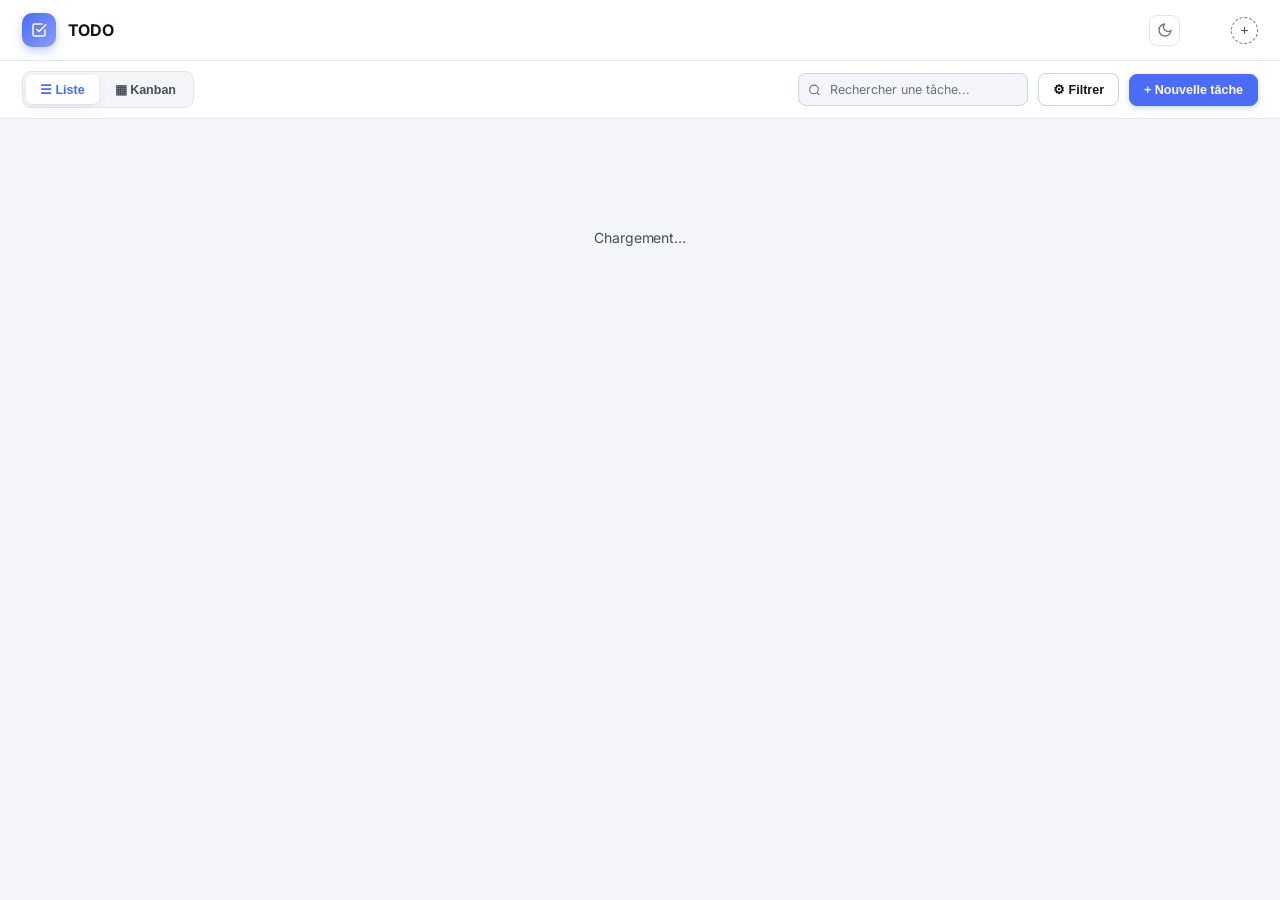
==== dashboard/index.html @ 0cc93ff3 "fix: Done shows checked checkbox, Blocked shows stop icon in list + kanban" ====
<!doctype html>
<html lang="fr">
    <head>
        <meta charset="UTF-8" />
        <meta name="viewport" content="width=device-width,initial-scale=1.0" />
        <title>TODO</title>
        <link rel="icon" type="image/svg+xml" href="favicon.svg" />
        <style>
            @import url('https://fonts.googleapis.com/css2?family=Inter:wght@400;500;600;700;800&family=JetBrains+Mono:wght@500;600&display=swap');

            *,
            *::before,
            *::after {
                box-sizing: border-box;
                margin: 0;
                padding: 0;
            }
            :root {
                --radius: 12px;
                --radius-sm: 8px;
                --todo: #6C63E0;
                --inprogress: #0072B2;
                --done: #00997A;
                --blocked: #D9480F;
                --prio-h-bg: #fbe2da;
                --prio-h-t: #b23405;
                --prio-m-bg: #fdecc8;
                --prio-m-t: #925c00;
                --prio-l-bg: #e6e9f2;
                --prio-l-t: #444a5e;
                --font-sans: "Inter", -apple-system, BlinkMacSystemFont, "Segoe UI", Roboto, Oxygen, sans-serif;
                --font-mono: "JetBrains Mono", "SF Mono", ui-monospace, monospace;
            }
            [data-theme="light"],
            :root {
                --bg: #f4f5f9;
                --surface: #ffffff;
                --border: #e3e5ee;
                --border2: #cfd2e0;
                --text: #12131b;
                --text2: #474b5c;
                --text3: #6d7086;
                --primary: #4A6CF7;
                --primary-h: #3b5de7;
                --primary-tint: #eef0fd;
                --shadow: 0 1px 2px rgba(16, 24, 40, 0.05), 0 4px 12px rgba(16, 24, 40, 0.06);
                --shadow-lg: 0 12px 32px rgba(20, 24, 43, 0.12), 0 2px 8px rgba(20, 24, 43, 0.06);
                --modal-scrim: rgba(15, 17, 30, 0.4);
                --card-hover: #fafbfe;
                --btn-danger-border: #fbd2d8;
                --btn-danger-hover: #fef1f3;
                --blocked-bg: #fdedf0;
                --section-h-bg: #fafbfd;
            }
            [data-theme="dark"] {
                --bg: #17181c;
                --surface: #202126;
                --border: #313339;
                --border2: #3d3f47;
                --text: #f1f2f5;
                --text2: #b3b6c4;
                --text3: #888ba0;
                --primary: #4A6CF7;
                --primary-h: #3b5de7;
                --primary-tint: rgba(74, 108, 247, 0.12);
                --shadow: 0 1px 2px rgba(0, 0, 0, 0.3), 0 4px 14px rgba(0, 0, 0, 0.3);
                --shadow-lg: 0 16px 40px rgba(0, 0, 0, 0.45), 0 2px 10px rgba(0, 0, 0, 0.35);
                --modal-scrim: rgba(0, 0, 0, 0.6);
                --card-hover: #26272d;
                --btn-danger-border: rgba(217, 72, 15, 0.4);
                --btn-danger-hover: rgba(217, 72, 15, 0.14);
                --blocked-bg: rgba(217, 72, 15, 0.14);
                --section-h-bg: #1c1d22;
            }
            html {
                scrollbar-width: thin;
                scrollbar-color: var(--border2) transparent;
            }
            ::-webkit-scrollbar {
                width: 7px;
                height: 7px;
            }
            ::-webkit-scrollbar-track {
                background: transparent;
            }
            ::-webkit-scrollbar-thumb {
                background: var(--border2);
                border-radius: 4px;
            }
            ::-webkit-scrollbar-thumb:hover {
                background: var(--text3);
            }
            body {
                font-family: var(--font-sans);
                background: var(--bg);
                color: var(--text);
                height: 100vh;
                display: flex;
                flex-direction: column;
                font-size: 14px;
                -webkit-font-smoothing: antialiased;
                letter-spacing: -0.005em;
            }

            :focus-visible {
                outline: 2px solid var(--primary);
                outline-offset: 2px;
                border-radius: 4px;
            }

            /* ── Header ── */
            header {
                background: var(--surface);
                border-bottom: 1px solid var(--border);
                flex-shrink: 0;
            }
            .h-row1 {
                display: flex;
                align-items: center;
                gap: 12px;
                padding: 13px 22px;
                border-bottom: 1px solid var(--border);
            }
            .logo {
                width: 34px;
                height: 34px;
                border-radius: 10px;
                background: linear-gradient(135deg, var(--primary) 0%, #8b9cfb 100%);
                display: flex;
                align-items: center;
                justify-content: center;
                color: #fff;
                flex-shrink: 0;
                box-shadow: 0 4px 10px rgba(74, 108, 247, 0.32);
            }
            .logo svg {
                width: 18px;
                height: 18px;
                stroke: #fff;
            }
            .h-row1 h1 {
                font-size: 16px;
                font-weight: 700;
                margin-right: auto;
                letter-spacing: -0.01em;
            }
            .format-switch {
                display: flex;
                align-items: center;
                gap: 4px;
                margin-right: 8px;
            }
            .format-switch button {
                background: var(--bg);
                border: 1px solid var(--border);
                color: var(--text2);
                padding: 4px 10px;
                border-radius: 6px;
                font-size: 11px;
                font-weight: 600;
                cursor: pointer;
                transition: all 0.15s;
                letter-spacing: 0.02em;
                text-transform: uppercase;
            }
            .format-switch button:hover {
                border-color: var(--primary);
                color: var(--primary);
            }
            .format-switch button.act {
                background: var(--primary);
                border-color: var(--primary);
                color: #fff;
            }
            .avatars {
                display: flex;
                align-items: center;
                cursor: pointer;
            }
            .av {
                width: 26px;
                height: 26px;
                border-radius: 50%;
                border: 2px solid var(--surface);
                display: flex;
                align-items: center;
                justify-content: center;
                font-size: 10px;
                font-weight: 700;
                color: #fff;
                margin-left: -8px;
                object-fit: cover;
                flex-shrink: 0;
            }
            .av:first-child {
                margin-left: 0;
            }
            .av-more {
                width: 26px;
                height: 26px;
                border-radius: 50%;
                border: 2px solid var(--surface);
                background: var(--bg);
                color: var(--text2);
                display: flex;
                align-items: center;
                justify-content: center;
                font-size: 10px;
                font-weight: 700;
                margin-left: -8px;
            }
            .av-add {
                width: 27px;
                height: 27px;
                border-radius: 50%;
                border: 1.5px dashed var(--text3);
                background: var(--surface);
                color: var(--text2);
                display: flex;
                align-items: center;
                justify-content: center;
                font-size: 14px;
                cursor: pointer;
                margin-left: 7px;
                transition: 0.15s;
            }
            .av-add:hover {
                border-color: var(--primary);
                color: var(--primary);
                border-style: solid;
            }

            .h-row2 {
                display: flex;
                align-items: center;
                gap: 10px;
                padding: 10px 22px;
                flex-wrap: wrap;
            }
            .tabs {
                display: flex;
                gap: 2px;
                background: var(--bg);
                padding: 3px;
                border-radius: 9px;
                border: 1px solid var(--border);
            }
            .tabs button {
                display: flex;
                align-items: center;
                gap: 6px;
                padding: 7px 14px;
                border: none;
                background: none;
                cursor: pointer;
                font-size: 12.5px;
                font-weight: 600;
                color: var(--text2);
                border-radius: 6px;
                border-bottom: none;
                transition: 0.15s;
            }
            .tabs button:hover {
                color: var(--text);
            }
            .tabs button.act {
                color: var(--primary);
                background: var(--surface);
                box-shadow: var(--shadow);
            }
            .h-row2 .spacer {
                flex: 1;
            }
            .search {
                position: relative;
            }
            .search input {
                width: 230px;
                padding: 8px 10px 8px 31px;
                border: 1px solid var(--border2);
                border-radius: var(--radius-sm);
                font-size: 12.5px;
                font-family: inherit;
                background: var(--bg);
                color: var(--text);
                transition: 0.15s;
            }
            .search input::placeholder {
                color: var(--text3);
            }
            .search input:focus {
                outline: none;
                border-color: var(--primary);
                background: var(--surface);
                box-shadow: 0 0 0 3px var(--primary-tint);
            }
            .search svg {
                position: absolute;
                left: 10px;
                top: 50%;
                transform: translateY(-50%);
                color: var(--text3);
                pointer-events: none;
            }

            .btn {
                padding: 8px 14px;
                border-radius: var(--radius-sm);
                border: 1px solid var(--border2);
                background: var(--surface);
                cursor: pointer;
                font-size: 12.5px;
                font-weight: 600;
                color: var(--text);
                transition: 0.15s;
                display: inline-flex;
                align-items: center;
                gap: 6px;
            }
            .btn:hover {
                border-color: var(--text3);
                background: var(--card-hover);
            }
            .btn-pri {
                background: var(--primary);
                color: #fff;
                border-color: var(--primary);
                box-shadow: 0 2px 6px rgba(74, 108, 247, 0.28);
            }
            .btn-pri:hover {
                background: var(--primary-h);
                border-color: var(--primary-h);
            }
            .btn-sm {
                padding: 5px 10px;
                font-size: 11.5px;
            }
            .btn-danger {
                color: var(--blocked);
                border-color: var(--btn-danger-border);
            }
            .btn-danger:hover {
                background: var(--btn-danger-hover);
            }

            .filter-wrap {
                position: relative;
            }
            .filter-pop {
                display: none;
                position: absolute;
                top: calc(100% + 8px);
                right: 0;
                background: var(--surface);
                border: 1px solid var(--border);
                border-radius: var(--radius);
                box-shadow: var(--shadow-lg);
                padding: 12px;
                width: 175px;
                z-index: 100;
            }
            .filter-pop.open {
                display: block;
            }
            .filter-pop .fp-title {
                font-size: 10.5px;
                font-weight: 700;
                color: var(--text2);
                text-transform: uppercase;
                letter-spacing: 0.5px;
                margin-bottom: 8px;
            }
            .filter-pop label {
                display: flex;
                align-items: center;
                gap: 7px;
                font-size: 12.5px;
                padding: 6px 4px;
                cursor: pointer;
                color: var(--text);
                border-radius: 6px;
            }
            .filter-pop label:hover {
                background: var(--bg);
            }

            /* ── List view ── */
            #lv {
                flex: 1;
                overflow-y: auto;
                padding: 18px 22px;
            }
            #lv .empty {
                display: flex;
                flex-direction: column;
                align-items: center;
                justify-content: center;
                height: 200px;
                color: var(--text2);
                gap: 6px;
                font-size: 14px;
            }
            .sg {
                margin-bottom: 18px;
                background: var(--surface);
                border: 1px solid var(--border);
                border-radius: var(--radius);
                overflow: hidden;
                box-shadow: var(--shadow);
            }
            .sh {
                display: flex;
                align-items: center;
                gap: 9px;
                padding: 11px 15px;
                font-size: 12.5px;
                font-weight: 700;
                background: var(--section-h-bg);
                border-bottom: 1px solid var(--border);
                user-select: none;
                letter-spacing: -0.005em;
            }
            .sh .chev {
                cursor: pointer;
                color: var(--text3);
                transition: transform 0.15s;
                display: flex;
            }
            .sh.collapsed .chev {
                transform: rotate(-90deg);
            }
            .sh .cnt {
                font-size: 11px;
                font-weight: 700;
                color: var(--text2);
                background: var(--bg);
                border-radius: 20px;
                padding: 1.5px 8px;
            }
            .sh .add-in {
                margin-left: auto;
                background: none;
                border: none;
                color: var(--text2);
                cursor: pointer;
                font-size: 16px;
                width: 23px;
                height: 23px;
                border-radius: 6px;
                display: flex;
                align-items: center;
                justify-content: center;
            }
            .sh .add-in:hover {
                background: var(--bg);
                color: var(--primary);
            }
            .sd {
                width: 8px;
                height: 8px;
                border-radius: 50%;
                flex-shrink: 0;
            }
            .sd.t {
                background: var(--todo);
            }
            .sd.e {
                background: var(--inprogress);
                animation: spin 1.2s linear infinite;
            }
            .sd.d {
                background: var(--done);
            }
            .sd.b {
                background: var(--blocked);
            }

            @keyframes spin {
                to { transform: rotate(360deg); }
            }
            .spin-ring {
                width: 18px;
                height: 18px;
                border-radius: 50%;
                border: 2.5px solid var(--border2);
                border-top-color: var(--inprogress);
                animation: spin 0.7s linear infinite;
                flex-shrink: 0;
                display: inline-block;
            }

            .col-head {
                display: grid;
                grid-template-columns: 26px 1fr 130px 150px 130px 100px 96px 24px;
                gap: 10px;
                padding: 9px 15px;
                font-size: 10.5px;
                font-weight: 700;
                color: var(--text3);
                text-transform: uppercase;
                letter-spacing: 0.4px;
                border-bottom: 1px solid var(--border);
            }
            .col-head span {
                display: flex;
                align-items: center;
                gap: 4px;
            }
            .t-pos {
                font-size: 10px;
                color: var(--text3);
                white-space: nowrap;
                overflow: hidden;
                text-overflow: ellipsis;
                font-family: var(--font-mono);
            }
            .t-pos a {
                color: var(--text3);
                text-decoration: none;
            }
            .t-pos a:hover {
                color: var(--primary);
            }

            .task-item {
                border-bottom: 1px solid var(--border);
            }
            .task-item:last-child {
                border-bottom: none;
            }
            .task-row {
                display: grid;
                grid-template-columns: 26px 1fr 130px 150px 130px 100px 96px 24px;
                gap: 10px;
                padding: 13px 15px 12px;
                align-items: flex-start;
                cursor: pointer;
                transition: 0.12s;
            }
            .task-row:hover {
                background: var(--card-hover);
            }
            .task-row input[type="checkbox"] {
                width: 16px;
                height: 16px;
                accent-color: var(--primary);
                cursor: pointer;
                margin-top: 1px;
            }

            .spin-ring {
                cursor: pointer;
            }
            .blocked-ring {
                width: 18px;
                height: 18px;
                border-radius: 50%;
                border: 2.5px solid var(--blocked);
                flex-shrink: 0;
                display: inline-flex;
                align-items: center;
                justify-content: center;
                cursor: pointer;
                box-sizing: border-box;
            }
            .blocked-ring::after {
                content: "";
                width: 7px;
                height: 2px;
                background: var(--blocked);
                border-radius: 1px;
            }

            .stpick {
                position: fixed;
                z-index: 2000;
                background: var(--surface);
                border: 1px solid var(--border);
                border-radius: var(--radius-sm);
                box-shadow: var(--shadow-lg);
                padding: 4px;
                min-width: 130px;
            }
            .stpick-item {
                display: flex;
                align-items: center;
                gap: 8px;
                padding: 6px 10px;
                border-radius: 6px;
                cursor: pointer;
                font-size: 12px;
                font-weight: 500;
                color: var(--text2);
                transition: 0.1s;
            }
            .stpick-item:hover {
                background: var(--primary-tint);
                color: var(--text);
            }
            .stpick-item.active {
                color: var(--text);
                font-weight: 600;
            }
            .stpick-dot {
                width: 10px;
                height: 10px;
                border-radius: 50%;
                flex-shrink: 0;
            }
            .t-name {
                font-size: 13px;
                font-weight: 600;
                white-space: pre-wrap;
                display: flex;
                align-items: center;
                gap: 7px;
                letter-spacing: -0.005em;
            }
            .t-name.t-name-multi {
                align-items: flex-start;
            }
            .t-name .idtag {
                font-size: 10px;
                font-weight: 700;
                color: var(--text3);
                font-family: var(--font-mono);
                flex-shrink: 0;
            }
            .t-est {
                font-size: 11.5px;
                color: var(--text2);
                white-space: nowrap;
                overflow: hidden;
                text-overflow: ellipsis;
                font-weight: 500;
            }
            .chip {
                display: inline-flex;
                align-items: center;
                gap: 4px;
                font-size: 10.5px;
                font-weight: 600;
                padding: 3px 8px;
                border-radius: 6px;
                white-space: nowrap;
            }
            .chip .dot {
                width: 5px;
                height: 5px;
                border-radius: 50%;
                flex-shrink: 0;
            }
            .type-wrap {
                display: flex;
                gap: 4px;
                flex-wrap: nowrap;
                overflow: hidden;
            }
            .people {
                display: flex;
                align-items: center;
            }
            .people .av {
                width: 22px;
                height: 22px;
                font-size: 9px;
            }
            .people .av-more {
                width: 22px;
                height: 22px;
                font-size: 9px;
            }
            .prio-pill {
                font-size: 10.5px;
                font-weight: 700;
                padding: 3.5px 10px;
                border-radius: 20px;
                text-transform: none;
                white-space: nowrap;
            }
            .prio-none {
                color: var(--text3);
                font-size: 12px;
            }
            .expander {
                width: 24px;
                height: 24px;
                border: none;
                background: none;
                color: var(--text3);
                cursor: pointer;
                display: flex;
                align-items: center;
                justify-content: center;
                transition: transform 0.15s, color 0.15s;
                border-radius: 6px;
            }
            .expander:hover {
                background: var(--bg);
                color: var(--primary);
            }
            .task-item.open .expander {
                transform: rotate(90deg);
            }

            .task-detail {
                display: none;
                padding: 0 15px 16px 51px;
                border-top: 1px dashed var(--border);
            }
            .task-item.open .task-detail {
                display: block;
                padding-top: 12px;
            }
            .td-desc {
                font-size: 13px;
                line-height: 1.6;
                color: var(--text);
                white-space: pre-wrap;
                margin-bottom: 10px;
            }
            .td-meta {
                display: flex;
                gap: 16px;
                flex-wrap: wrap;
                font-size: 11.5px;
                color: var(--text2);
                margin-bottom: 10px;
            }
            .td-meta strong {
                color: var(--text);
            }
            .td-row {
                display: flex;
                align-items: center;
                gap: 8px;
                flex-wrap: wrap;
                margin-bottom: 10px;
            }
            .td-label {
                font-size: 10.5px;
                font-weight: 700;
                color: var(--text2);
                text-transform: uppercase;
                letter-spacing: 0.4px;
                margin-right: 2px;
            }
            .td-status select {
                font-size: 11.5px;
                padding: 5px 9px;
                border-radius: var(--radius-sm);
                border: 1px solid var(--border2);
                background: var(--surface);
                color: var(--text);
                font-family: inherit;
                font-weight: 600;
            }
            .td-br {
                font-size: 12px;
                color: var(--blocked);
                padding: 7px 11px;
                background: var(--blocked-bg);
                border-radius: var(--radius-sm);
                margin-bottom: 10px;
                font-weight: 500;
            }
            .td-actor-chip {
                display: inline-flex;
                align-items: center;
                gap: 5px;
                padding: 3px 10px 3px 3px;
                background: var(--bg);
                border: 1px solid var(--border);
                border-radius: 14px;
                font-size: 11.5px;
                font-weight: 500;
            }
            .td-actor-chip img,
            .td-actor-chip .initial {
                width: 18px;
                height: 18px;
                border-radius: 50%;
                object-fit: cover;
                color: #fff;
                font-size: 9px;
                font-weight: 700;
                display: flex;
                align-items: center;
                justify-content: center;
            }
            .td-cmts {
                margin-bottom: 10px;
            }
            .td-cmts .cmt-l {
                font-size: 10.5px;
                font-weight: 700;
                color: var(--text2);
                text-transform: uppercase;
                letter-spacing: 0.4px;
                margin-bottom: 6px;
            }
            .td-cmt {
                padding: 7px 10px;
                background: var(--bg);
                border-radius: var(--radius-sm);
                margin-bottom: 5px;
                font-size: 12.5px;
                position: relative;
            }
            .td-cmt .cmt-m {
                font-size: 10.5px;
                color: var(--primary);
                font-weight: 700;
                display: block;
                margin-bottom: 1px;
            }
            .ac-btn {
                font-size: 10px;
                border: none;
                background: none;
                cursor: pointer;
                color: var(--primary);
                padding: 1px 3px;
            }
            .ac-del {
                color: var(--blocked);
                opacity: 0.55;
                float: right;
            }
            .ac-del:hover {
                opacity: 1;
            }
            .cmt-sel {
                font-size: 10.5px;
                padding: 4px 7px;
                border: 1px solid var(--border2);
                border-radius: var(--radius-sm);
                background: var(--surface);
                color: var(--text);
                font-family: inherit;
                margin-right: 4px;
            }
            .cmta {
                display: flex;
                gap: 6px;
                margin-top: 4px;
            }
            .cmta textarea {
                flex: 1;
                font-size: 12px;
                padding: 7px 9px;
                border: 1px solid var(--border2);
                border-radius: var(--radius-sm);
                resize: none;
                min-height: 32px;
                font-family: inherit;
                background: var(--surface);
                color: var(--text);
            }
            .cmta textarea:focus {
                outline: none;
                border-color: var(--primary);
                box-shadow: 0 0 0 3px var(--primary-tint);
            }
            .td-acts {
                display: flex;
                gap: 6px;
                margin-top: 6px;
            }

            /* ── Kanban ── */
            #kv {
                display: none;
                flex: 1;
                overflow-x: auto;
                padding: 18px 22px;
                gap: 16px;
            }
            #kv.op {
                display: flex;
            }
            .kc {
                background: var(--surface);
                border: 1px solid var(--border);
                border-radius: var(--radius);
                flex: 1;
                min-width: 260px;
                display: flex;
                flex-direction: column;
                max-height: calc(100vh - 130px);
                box-shadow: var(--shadow);
            }
            .kch {
                display: flex;
                align-items: center;
                gap: 8px;
                padding: 13px 15px;
                border-bottom: 1px solid var(--border);
                font-size: 12.5px;
                font-weight: 700;
                flex-shrink: 0;
                letter-spacing: -0.005em;
            }
            .kch .cnt {
                font-size: 11px;
                color: var(--text2);
                font-weight: 700;
                background: var(--bg);
                border-radius: 20px;
                padding: 1.5px 8px;
                margin-left: auto;
            }
            .kcl {
                flex: 1;
                overflow-y: auto;
                padding: 9px;
                min-height: 80px;
            }
            .kcl.d-over {
                background: var(--primary-tint);
                border-radius: 8px;
            }
            .kb {
                border: 1px solid var(--border);
                border-radius: var(--radius-sm);
                padding: 11px 12px;
                margin-bottom: 8px;
                background: var(--surface);
                cursor: grab;
                transition: 0.15s;
                user-select: none;
                box-shadow: var(--shadow);
            }
            .kb:hover {
                border-color: var(--primary);
                box-shadow: var(--shadow-lg);
                transform: translateY(-1px);
            }
            .kb.drag {
                opacity: 0.4;
            }
            .kb .kbid {
                font-size: 10px;
                font-weight: 700;
                color: var(--text3);
                font-family: var(--font-mono);
            }
            .kb .kbdesc {
                display: block;
                font-size: 12.5px;
                font-weight: 600;
                margin-top: 4px;
                line-height: 1.4;
                white-space: pre-wrap;
                letter-spacing: -0.005em;
            }
            .kb .kbm {
                display: flex;
                gap: 4px;
                margin-top: 8px;
                flex-wrap: wrap;
            }
            .kb .kbdue {
                font-size: 10.5px;
                color: var(--text2);
                margin-top: 6px;
                display: flex;
                align-items: center;
                gap: 4px;
                font-weight: 500;
            }
            .kadd {
                margin: 9px;
                align-self: flex-start;
            }

            /* ── Modals ── */
            .mo {
                display: none;
                position: fixed;
                inset: 0;
                background: var(--modal-scrim);
                z-index: 1000;
                align-items: center;
                justify-content: center;
                backdrop-filter: blur(2px);
            }
            .mo.op {
                display: flex;
            }
            .m {
                background: var(--surface);
                border-radius: 16px;
                padding: 24px;
                width: 520px;
                max-width: 90vw;
                max-height: 85vh;
                overflow-y: auto;
                box-shadow: var(--shadow-lg);
                border: 1px solid var(--border);
            }
            .m h2 {
                font-size: 17px;
                margin-bottom: 18px;
                font-weight: 700;
                letter-spacing: -0.01em;
            }
            .fg {
                margin-bottom: 14px;
            }
            .fg label {
                display: block;
                font-size: 10.5px;
                font-weight: 700;
                color: var(--text2);
                margin-bottom: 5px;
                text-transform: uppercase;
                letter-spacing: 0.4px;
            }
            .fg input,
            .fg textarea,
            .fg select {
                width: 100%;
                padding: 9px 11px;
                border: 1px solid var(--border2);
                border-radius: var(--radius-sm);
                font-size: 12.5px;
                font-family: inherit;
                background: var(--surface);
                color: var(--text);
                transition: 0.15s;
            }
            .fg input:focus,
            .fg textarea:focus,
            .fg select:focus {
                outline: none;
                border-color: var(--primary);
                box-shadow: 0 0 0 3px var(--primary-tint);
            }
            .fg textarea {
                resize: vertical;
                min-height: 46px;
            }
            .ma {
                display: flex;
                gap: 8px;
                justify-content: flex-end;
                margin-top: 18px;
            }
            .ck-g {
                display: flex;
                flex-wrap: wrap;
                gap: 6px;
                margin-bottom: 5px;
                max-height: 110px;
                overflow-y: auto;
                padding: 9px;
                border: 1px solid var(--border2);
                border-radius: var(--radius-sm);
                min-height: 36px;
            }
            .ck-g label {
                display: flex;
                align-items: center;
                gap: 4px;
                font-size: 11.5px;
                font-weight: 500;
                cursor: pointer;
                padding: 5px 10px;
                background: var(--bg);
                border: 1px solid var(--border2);
                border-radius: 14px;
                white-space: nowrap;
                transition: 0.15s;
                user-select: none;
            }
            .ck-g label.ckd {
                background: var(--primary);
                color: #fff;
                border-color: var(--primary);
            }
            .ck-g label input {
                display: none;
            }
            .il-add {
                display: flex;
                gap: 6px;
                margin-top: 6px;
                align-items: center;
            }
            .il-add input {
                font-size: 11.5px;
                padding: 6px 8px;
                border: 1px solid var(--border2);
                border-radius: var(--radius-sm);
                flex: 1;
                background: var(--surface);
                color: var(--text);
            }
            .il-add input[type="url"] {
                flex: 2;
            }
            .at {
                width: 100%;
                border-collapse: collapse;
                font-size: 12.5px;
            }
            .at th {
                text-align: left;
                font-weight: 700;
                color: var(--text2);
                padding: 8px 10px;
                border-bottom: 2px solid var(--border);
                font-size: 10.5px;
                text-transform: uppercase;
                letter-spacing: 0.4px;
            }
            .at td {
                padding: 8px 10px;
                border-bottom: 1px solid var(--border);
                vertical-align: middle;
            }
            .at td .btn-sm {
                font-size: 10.5px;
                padding: 4px 8px;
            }
            .at img {
                width: 22px;
                height: 22px;
                border-radius: 50%;
                object-fit: cover;
                vertical-align: middle;
            }

            .theme-toggle {
                display: flex;
                align-items: center;
                justify-content: center;
                width: 31px;
                height: 31px;
                background: none;
                border: 1px solid var(--border);
                border-radius: var(--radius-sm);
                cursor: pointer;
                color: var(--text3);
                transition: color 0.15s, border-color 0.15s, background 0.15s;
                flex-shrink: 0;
            }
            .theme-toggle:hover {
                color: var(--text);
                border-color: var(--border2);
                background: var(--bg);
            }
            [data-theme="dark"] .theme-icon-sun { display: block; }
            [data-theme="dark"] .theme-icon-moon { display: none; }
            [data-theme="light"] .theme-icon-sun { display: none; }
            [data-theme="light"] .theme-icon-moon { display: block; }

            .toast {
                position: fixed;
                bottom: 22px;
                right: 22px;
                padding: 10px 20px;
                border-radius: var(--radius-sm);
                color: #fff;
                font-size: 12.5px;
                font-weight: 600;
                z-index: 2000;
                opacity: 0;
                transform: translateY(8px);
                transition: 0.3s;
                box-shadow: var(--shadow-lg);
            }
            .toast.sh {
                opacity: 1;
                transform: translateY(0);
            }
            .toast.s {
                background: var(--done);
            }
            .toast.e {
                background: var(--blocked);
            }

            @media (max-width: 900px) {
                .col-head,
                .task-row {
                    grid-template-columns: 22px 1fr 90px 30px;
                }
                .t-est,
                .type-wrap,
                .t-pos {
                    display: none;
                }
            }
            @media (max-width: 768px) {
                .h-row1 {
                    padding: 10px 14px;
                }
                .h-row2 {
                    padding: 8px 14px;
                }
                #lv {
                    padding: 10px 12px;
                }
                .search input {
                    width: 140px;
                }
                #kv {
                    padding: 8px;
                    gap: 8px;
                    flex-direction: column;
                }
                .kc {
                    max-height: none;
                    min-height: 200px;
                }
                .m {
                    width: auto;
                    max-width: 95vw;
                }
            }
        </style>
        <script>
            (function() {
                var t = localStorage.getItem("todo-theme");
                if (!t) { t = window.matchMedia("(prefers-color-scheme:dark)").matches ? "dark" : "light"; }
                document.documentElement.setAttribute("data-theme", t);
            })();
        </script>
    </head>
    <body>
        <header>
            <div class="h-row1">
                <div class="logo">
                    <svg viewBox="0 0 24 24" fill="none" xmlns="http://www.w3.org/2000/svg">
                        <path d="M21 5L12 14L9 11M16 4H6C4.89543 4 4 4.89543 4 6V18C4 19.1046 4.89543 20 6 20H18C19.1046 20 20 19.1046 20 18V12" stroke="currentColor" stroke-width="2" stroke-linecap="round" stroke-linejoin="round"/>
                    </svg>
                </div>
                <h1>TODO</h1>
                <button class="theme-toggle" id="themeToggle" aria-label="Toggle theme">
                    <svg class="theme-icon-sun" width="16" height="16" viewBox="0 0 24 24" fill="none" stroke="currentColor" stroke-width="2" stroke-linecap="round" stroke-linejoin="round"><circle cx="12" cy="12" r="5"/><line x1="12" y1="1" x2="12" y2="3"/><line x1="12" y1="21" x2="12" y2="23"/><line x1="4.22" y1="4.22" x2="5.64" y2="5.64"/><line x1="18.36" y1="18.36" x2="19.78" y2="19.78"/><line x1="1" y1="12" x2="3" y2="12"/><line x1="21" y1="12" x2="23" y2="12"/><line x1="4.22" y1="19.78" x2="5.64" y2="18.36"/><line x1="18.36" y1="5.64" x2="19.78" y2="4.22"/></svg>
                    <svg class="theme-icon-moon" width="16" height="16" viewBox="0 0 24 24" fill="none" stroke="currentColor" stroke-width="2" stroke-linecap="round" stroke-linejoin="round"><path d="M21 12.79A9 9 0 1 1 11.21 3 7 7 0 0 0 21 12.79z"/></svg>
                </button>
                <div class="format-switch" id="formatSwitch"></div>
                <div class="avatars" id="hdr-avatars"></div>
                <button
                    class="av-add"
                    title="Ajouter un membre"
                    onclick="om('add-actor')"
                >
                    +
                </button>
            </div>
            <div class="h-row2">
                <div class="tabs" id="vt">
                    <button class="act" data-v="list">☰ Liste</button>
                    <button data-v="kanban">▦ Kanban</button>
                </div>
                <div class="spacer"></div>
                <div class="search">
                    <svg
                        width="13"
                        height="13"
                        viewBox="0 0 24 24"
                        fill="none"
                        stroke="currentColor"
                        stroke-width="2"
                    >
                        <circle cx="11" cy="11" r="8" />
                        <path d="M21 21l-4.3-4.3" />
                    </svg>
                    <input
                        id="search"
                        placeholder="Rechercher une tâche..."
                        oninput="onSearch()"
                    />
                </div>
                <div class="filter-wrap">
                    <button class="btn" onclick="toggleFilterPop(event)">
                        ⚙ Filtrer
                    </button>
                    <div class="filter-pop" id="filter-pop">
                        <div class="fp-title">Priorité</div>
                        <label
                            ><input
                                type="checkbox"
                                value="high"
                                onchange="onFilterChange()"
                            />
                            Haute</label
                        >
                        <label
                            ><input
                                type="checkbox"
                                value="medium"
                                onchange="onFilterChange()"
                            />
                            Moyenne</label
                        >
                        <label
                            ><input
                                type="checkbox"
                                value="low"
                                onchange="onFilterChange()"
                            />
                            Basse</label
                        >
                    </div>
                </div>
                <button class="btn btn-pri" onclick="om('add-task')">
                    + Nouvelle tâche
                </button>
            </div>
        </header>

        <div id="lv">
            <div class="empty"><p>Chargement...</p></div>
        </div>

        <div id="kv">
            <div class="kc">
                <div class="kch">
                    <span class="sd t"></span>À faire<span
                        class="cnt"
                        id="c-Todo"
                        >0</span
                    >
                </div>
                <button
                    class="btn btn-sm kadd"
                    onclick="om('add-task', 'todo')"
                >
                    + Nouvelle
                </button>
                <div class="kcl" data-s="Todo" id="col-Todo"></div>
            </div>
            <div class="kc">
                <div class="kch">
                    <span class="sd e"></span>En cours<span
                        class="cnt"
                        id="c-InProgress"
                        >0</span
                    >
                </div>
                <button
                    class="btn btn-sm kadd"
                    onclick="om('add-task', 'en-cours')"
                >
                    + Nouvelle
                </button>
                <div class="kcl" data-s="InProgress" id="col-InProgress"></div>
            </div>
            <div class="kc">
                <div class="kch">
                    <span class="sd d"></span>Terminé<span
                        class="cnt"
                        id="c-Done"
                        >0</span
                    >
                </div>
                <button
                    class="btn btn-sm kadd"
                    onclick="om('add-task', 'done')"
                >
                    + Nouvelle
                </button>
                <div class="kcl" data-s="Done" id="col-Done"></div>
            </div>
            <div class="kc">
                <div class="kch">
                    <span class="sd b"></span>Bloqué<span
                        class="cnt"
                        id="c-Blocked"
                        >0</span
                    >
                </div>
                <button
                    class="btn btn-sm kadd"
                    onclick="om('add-task', 'bloqued')"
                >
                    + Nouvelle
                </button>
                <div class="kcl" data-s="Blocked" id="col-Blocked"></div>
            </div>
        </div>

        <div class="mo" id="m-view-task">
            <div class="m" style="width:560px">
                <h2>Tâche</h2>
                <div id="vt-body"></div>
                <div class="ma">
                    <button class="btn" onclick="cm('view-task')">Fermer</button>
                    <button class="btn btn-pri btn-sm" id="vt-edit">Modifier</button>
                    <button class="btn btn-sm btn-danger" id="vt-del">Supprimer</button>
                </div>
            </div>
        </div>

        <div class="mo" id="m-add-task">
            <div class="m">
                <h2>Nouvelle tâche</h2>
                <input type="hidden" id="tdst" />
                <div class="fg">
                    <label>Statut</label
                    ><select id="tdst-vis">
                        <option value="todo">À faire</option>
                        <option value="en-cours">En cours</option>
                        <option value="done">Terminé</option>
                        <option value="bloqued">Bloqué</option>
                    </select>
                </div>
                <div class="fg">
                    <label>Description</label
                    ><textarea id="td" rows="3"></textarea>
                </div>
                <div class="fg">
                    <label>Échéance</label
                    ><input type="datetime-local" id="tdue" />
                </div>
                <div class="fg">
                    <label>Priorité</label
                    ><select id="tprio">
                        <option value="">Aucune</option>
                        <option value="low">Basse</option>
                        <option value="medium">Moyenne</option>
                        <option value="high">Haute</option>
                    </select>
                </div>
                <div class="fg">
                    <label>Personnes</label>
                    <div class="ck-g" id="ta-ck"></div>
                    <div class="il-add">
                        <input
                            id="ta-np"
                            placeholder="Nouveau pseudo"
                            onkeydown="ae('ta', event)"
                        /><input
                            type="url"
                            id="ta-npic"
                            placeholder="URL photo"
                        /><button class="btn btn-sm" onclick="addNA('ta')">
                            +
                        </button>
                    </div>
                </div>
                <div class="fg">
                    <label>Type / Tags</label>
                    <div class="ck-g" id="tt-ck"></div>
                    <div class="il-add">
                        <input
                            id="tt-n"
                            placeholder="Nouveau tag"
                            onkeydown="te('tt', event)"
                        /><button class="btn btn-sm" onclick="addNT('tt')">
                            +
                        </button>
                    </div>
                </div>
                <div class="ma">
                    <button class="btn" onclick="cm('add-task')">Annuler</button
                    ><button class="btn btn-pri" onclick="sAT()">
                        Ajouter
                    </button>
                </div>
            </div>
        </div>

        <div class="mo" id="m-edit">
            <div class="m">
                <h2>Modifier la tâche</h2>
                <div class="fg">
                    <label>Description</label
                    ><textarea id="ed" rows="3"></textarea>
                </div>
                <div class="fg">
                    <label>Échéance</label
                    ><input type="datetime-local" id="edu" />
                </div>
                <div class="fg">
                    <label>Priorité</label
                    ><select id="eprio">
                        <option value="">Aucune</option>
                        <option value="low">Basse</option>
                        <option value="medium">Moyenne</option>
                        <option value="high">Haute</option>
                    </select>
                </div>
                <div class="fg">
                    <label>Raison du blocage</label
                    ><textarea
                        id="ebrt"
                        rows="2"
                        placeholder="Raison si bloqué..."
                    ></textarea>
                </div>
                <div class="fg">
                    <label>Position (code)</label
                    ><input id="epos" placeholder="file:///path#Lline:col" />
                </div>
                <div class="fg">
                    <label>Personnes</label>
                    <div class="ck-g" id="ea-ck"></div>
                    <div class="il-add">
                        <input
                            id="ea-np"
                            placeholder="Nouveau pseudo"
                            onkeydown="ae('ea', event)"
                        /><input
                            type="url"
                            id="ea-npic"
                            placeholder="URL photo"
                        /><button class="btn btn-sm" onclick="addNA('ea')">
                            +
                        </button>
                    </div>
                </div>
                <div class="fg">
                    <label>Type / Tags</label>
                    <div class="ck-g" id="et-ck"></div>
                    <div class="il-add">
                        <input
                            id="et-n"
                            placeholder="Nouveau tag"
                            onkeydown="te('et', event)"
                        /><button class="btn btn-sm" onclick="addNT('et')">
                            +
                        </button>
                    </div>
                </div>
                <div class="ma">
                    <button class="btn" onclick="cm('edit')">Annuler</button
                    ><button class="btn btn-pri" onclick="sE()">
                        Enregistrer
                    </button>
                </div>
            </div>
        </div>

        <div class="mo" id="m-add-actor">
            <div class="m" style="width: 400px">
                <h2>Nouveau membre</h2>
                <div class="fg">
                    <label>Pseudo</label
                    ><input id="ap" placeholder="ex. Alice" />
                </div>
                <div class="fg">
                    <label>Photo</label>
                    <div style="display:flex;gap:4px">
                        <input id="apic" placeholder="URL ou chemin local..." style="flex:1" />
                        <input type="file" accept="image/*" id="apic-file" style="display:none" />
                        <button class="btn btn-sm" type="button" onclick="uploadPic('apic')">Parcourir</button>
                    </div>
                </div>
                <div class="ma">
                    <button class="btn" onclick="cm('add-actor')">
                        Annuler</button
                    ><button class="btn btn-pri" onclick="sAA()">
                        Ajouter
                    </button>
                </div>
            </div>
        </div>

        <div class="mo" id="m-edit-actor">
            <div class="m" style="width: 400px">
                <h2>Modifier le membre</h2>
                <div class="fg"><label>Pseudo</label><input id="eap" /></div>
                <div class="fg">
                    <label>Type</label>
                    <select id="eat">
                        <option value="Human">Humain</option>
                        <option value="AgentIa">Agent IA</option>
                    </select>
                </div>
                <div class="fg">
                    <label>Photo</label>
                    <div style="display:flex;gap:4px">
                        <input id="eapic" placeholder="URL ou chemin local..." style="flex:1" />
                        <input type="file" accept="image/*" id="eapic-file" style="display:none" />
                        <button class="btn btn-sm" type="button" onclick="uploadPic('eapic')">Parcourir</button>
                    </div>
                </div>
                <div class="ma">
                    <button class="btn" onclick="cm('edit-actor')">
                        Annuler</button
                    ><button class="btn btn-pri" onclick="sEA()">
                        Enregistrer
                    </button>
                </div>
            </div>
        </div>

        <div class="mo" id="m-actors">
            <div class="m" style="width: 640px">
                <h2>Membres</h2>
                <div style="margin-bottom: 12px">
                    <button
                        class="btn btn-pri btn-sm"
                        onclick="
                            cm('actors');
                            setTimeout(() => om('add-actor'), 200);
                        "
                    >
                        + Nouveau
                    </button>
                </div>
                <div id="ac-tbl"></div>
                <div class="ma">
                    <button class="btn" onclick="cm('actors')">Fermer</button>
                </div>
            </div>
        </div>

        <div id="toast" class="toast"></div>

        <script>
            let D = null;
            let searchQ = "";
            let filterPrio = [];
            let collapsedSections = new Set();

            const AV_PAL = [
                "#6366f1",
                "#f59e0b",
                "#10b981",
                "#ec4899",
                "#3b82f6",
                "#ef4444",
                "#8b5cf6",
                "#14b8a6",
                "#eab308",
                "#0ea5e9",
            ];
            const TAG_PAL = [
                ["#eef2ff", "#4f46e5"],
                ["#fff7ed", "#c2410c"],
                ["#ecfdf5", "#059669"],
                ["#fdf2f8", "#db2777"],
                ["#eff6ff", "#2563eb"],
                ["#fefce8", "#a16207"],
            ];
            function hashN(s) {
                let h = 0;
                for (let i = 0; i < s.length; i++)
                    h = (h * 31 + s.charCodeAt(i)) >>> 0;
                return h;
            }
            function avColor(s) {
                return AV_PAL[hashN(s) % AV_PAL.length];
            }
            function tagColor(s) {
                return TAG_PAL[hashN(s) % TAG_PAL.length];
            }

            async function api(u, b) {
                const o = { headers: { "Content-Type": "application/json" } };
                if (b) ((o.method = "POST"), (o.body = JSON.stringify(b)));
                const r = await fetch(u, o);
                return r.json();
            }
            function tt(m, t) {
                const e = document.getElementById("toast");
                e.textContent = m;
                e.className = "toast " + t + " sh";
                setTimeout(() => e.classList.remove("sh"), 2500);
            }
            function esc(s) {
                const d = document.createElement("div");
                d.textContent = s;
                return d.innerHTML;
            }
            function imgSrc(s) {
                if (!s) return "";
                if (s.startsWith("http://") || s.startsWith("https://") || s.startsWith("data:")) return s;
                return "/api/pic?path=" + encodeURIComponent(s);
            }
            function fd(s) {
                return s ? s.replace("T", " ").slice(0, 16) : "";
            }
            function toDT(s) {
                if (!s) return "";
                const m = s.match(/^(\d{4}-\d{2}-\d{2})[T ](\d{2}:\d{2})/);
                return m ? m[1] + "T" + m[2] + ":00" : "";
            }
            function sc(s) {
                if (s === "InProgress") return "e";
                if (s === "Done") return "d";
                if (s === "Blocked") return "b";
                return "t";
            }
            function sl(s) {
                if (s === "InProgress") return "En cours";
                if (s === "Done") return "Terminé";
                if (s === "Blocked") return "Bloqué";
                return "À faire";
            }
            function fmtShort(s) {
                if (!s) return null;
                const m = s.match(/^(\d{4})-(\d{2})-(\d{2})/);
                if (!m) return s;
                const months = [
                    "Jan",
                    "Fév",
                    "Mar",
                    "Avr",
                    "Mai",
                    "Juin",
                    "Juil",
                    "Août",
                    "Sep",
                    "Oct",
                    "Nov",
                    "Déc",
                ];
                return (
                    months[parseInt(m[2], 10) - 1] +
                    " " +
                    parseInt(m[3], 10) +
                    ", " +
                    m[1]
                );
            }

            // ── Avatar helpers ──
            function avatarHTML(a, size) {
                size = size || 22;
                const src = imgSrc(a.pic);
                if (src)
                    return (
                        '<img class="av" src="' +
                        esc(src) +
                        '" title="' +
                        esc(a.pseudo) +
                        '" style="width:' +
                        size +
                        "px;height:" +
                        size +
                        'px">'
                    );
                return (
                    '<span class="av" title="' +
                    esc(a.pseudo) +
                    '" style="width:' +
                    size +
                    "px;height:" +
                    size +
                    "px;background:" +
                    avColor(a.pseudo) +
                    '">' +
                    esc((a.pseudo[0] || "?").toUpperCase()) +
                    "</span>"
                );
            }

            function renderHeaderAvatars() {
                const c = document.getElementById("hdr-avatars");
                if (!D) return;
                const list = (D.actors || []).slice(0, 4);
                let h = list.map((a) => avatarHTML(a, 26)).join("");
                const rest = (D.actors || []).length - list.length;
                if (rest > 0) h += '<span class="av-more">+' + rest + "</span>";
                c.innerHTML = h;
            }

            async function renderFormatSwitch() {
                const c = document.getElementById("formatSwitch");
                if (!c) return;
                const r = await api("/api/formats");
                const fmts = r.formats || [];
                const cur = r.cwi || "md";
                if (fmts.length < 2) { c.innerHTML = ""; return; }
                let h = "";
                fmts.forEach((f) => {
                    const a = cur === f ? " act" : "";
                    h += '<button class="' + a + '" data-fmt="' + f + '">' + f.toUpperCase() + "</button>";
                });
                c.innerHTML = h;
                c.querySelectorAll("button").forEach((btn) => {
                    btn.onclick = async function () {
                        const fmt = this.dataset.fmt;
                        if (fmt === cur) return;
                        const r2 = await api("/api/cwi", { format: fmt });
                        if (r2.ok) {
                            await ld();
                        } else {
                            tt(r2.error, "e");
                        }
                    };
                });
            }

            // ── Pickers ──
            function uniqTags() {
                const s = new Set();
                (D.tasks || []).forEach((t) =>
                    (t.tags || []).forEach((tag) => s.add(tag)),
                );
                return [...s].sort();
            }

            function rAPickers(prefix, chk) {
                const c = document.getElementById(prefix + "-ck");
                if (!c) return;
                chk = chk || [];
                c.innerHTML = (D.actors || [])
                    .map((a) => {
                        const ckd = chk.includes(a.id);
                        return (
                            '<label class="' +
                            (ckd ? "ckd" : "") +
                            '" data-v="' +
                            a.id +
                            '" onclick="tC(this)"><input type="checkbox" value="' +
                            a.id +
                            '" ' +
                            (ckd ? "checked" : "") +
                            ">" +
                            esc(a.pseudo) +
                            "</label>"
                        );
                    })
                    .join("");
            }

            function rTPickers(prefix, chk) {
                const c = document.getElementById(prefix + "-ck");
                if (!c) return;
                chk = chk || [];
                const existing = uniqTags();
                const all = [...new Set([...existing, ...chk])];
                c.innerHTML = all
                    .map((t) => {
                        const ckd = chk.includes(t);
                        return (
                            '<label class="' +
                            (ckd ? "ckd" : "") +
                            '" data-v="' +
                            t +
                            '" onclick="tC(this)"><input type="checkbox" value="' +
                            t +
                            '" ' +
                            (ckd ? "checked" : "") +
                            ">" +
                            esc(t) +
                            "</label>"
                        );
                    })
                    .join("");
            }

            function tC(el) {
                const cb = el.querySelector("input");
                cb.checked = !cb.checked;
                el.classList.toggle("ckd", cb.checked);
            }

            function getSel(prefix) {
                const c = document.getElementById(prefix + "-ck");
                if (!c) return [];
                return Array.from(c.querySelectorAll("input:checked")).map(
                    (i) => i.value,
                );
            }

            async function addNA(prefix) {
                const p = document.getElementById(prefix + "-np").value.trim();
                const pi =
                    document.getElementById(prefix + "-npic").value.trim() ||
                    null;
                if (!p) {
                    tt("Pseudo requis", "e");
                    return;
                }
                const r = await api("/api/add-actor", { pseudo: p, pic: pi });
                if (r.ok) {
                    document.getElementById(prefix + "-np").value = "";
                    document.getElementById(prefix + "-npic").value = "";
                    const old = getSel(prefix);
                    D = await api("/api/todo");
                    const na = (D.actors || []).find((a) => a.pseudo === p);
                    const chk = na && na.id ? old.concat([na.id]) : old;
                    rAPickers(prefix, chk);
                    renderHeaderAvatars();
                    tt("Membre ajouté", "s");
                } else tt(r.error, "e");
            }

            async function addNT(prefix) {
                const p = document.getElementById(prefix + "-n").value.trim();
                if (!p) {
                    tt("Tag requis", "e");
                    return;
                }
                document.getElementById(prefix + "-n").value = "";
                const tag = p.toLowerCase();
                const old = getSel(prefix);
                const chk = old.includes(tag) ? old : old.concat([tag]);
                rTPickers(prefix, chk);
            }

            // ── Search / Filter ──
            function onSearch() {
                searchQ = document
                    .getElementById("search")
                    .value.trim()
                    .toLowerCase();
                rL();
                rK();
            }
            function toggleFilterPop(e) {
                e.stopPropagation();
                document.getElementById("filter-pop").classList.toggle("open");
            }
            document.addEventListener("click", (e) => {
                const w = document.querySelector(".filter-wrap");
                if (w && !w.contains(e.target))
                    document
                        .getElementById("filter-pop")
                        .classList.remove("open");
            });
            function onFilterChange() {
                filterPrio = Array.from(
                    document.querySelectorAll(".filter-pop input:checked"),
                ).map((i) => i.value);
                rL();
                rK();
            }
            function filteredTasks() {
                return (D.tasks || []).filter((t) => {
                    if (searchQ) {
                        const inDesc = (t.description || "")
                            .toLowerCase()
                            .includes(searchQ);
                        const inTags = (t.tags || []).some((tag) =>
                            tag.toLowerCase().includes(searchQ),
                        );
                        if (!inDesc && !inTags) return false;
                    }
                    if (
                        filterPrio.length &&
                        !filterPrio.includes((t.priority || "").toLowerCase())
                    )
                        return false;
                    return true;
                });
            }

            function toggleSection(st) {
                if (collapsedSections.has(st)) collapsedSections.delete(st);
                else collapsedSections.add(st);
                rL();
            }
            function viewTask(id) {
                const t = (D.tasks || []).find((x) => x.id === id);
                if (!t) return;
                const bs = document.getElementById("vt-body");
                let h = '<div class="td-desc">' + esc(t.description) + "</div>";
                h += '<div class="td-meta">';
                if (t.created) h += "<span><strong>Créé :</strong> " + fd(t.created) + "</span>";
                if (t.due) h += "<span><strong>Échéance :</strong> " + fd(t.due) + "</span>";
                h += "</div>";
                const sm = ((s) => { if (s === "Todo") return "todo"; if (s === "InProgress") return "en-cours"; if (s === "Done") return "done"; return "bloqued"; })(t.status);
                h += '<div class="td-row td-status"><span class="td-label">Statut</span><select onchange="cS(\'' + t.id + '\',this.value)">' +
                    '<option value="todo" ' + (sm === "todo" ? "selected" : "") + '>À faire</option>' +
                    '<option value="en-cours" ' + (sm === "en-cours" ? "selected" : "") + '>En cours</option>' +
                    '<option value="done" ' + (sm === "done" ? "selected" : "") + '>Terminé</option>' +
                    '<option value="bloqued" ' + (sm === "bloqued" ? "selected" : "") + '>Bloqué</option></select></div>';
                if (t.status === "Blocked" && t.blocked_reason)
                    h += '<div class="td-br">&#128308; ' + esc(t.blocked_reason) + "</div>";
                const prio = (t.priority || "").toLowerCase();
                if (prio)
                    h += '<div class="td-row"><span class="td-label">Priorité</span><span class="prio-pill" style="background:' +
                        (prio === "high" ? "var(--prio-h-bg)" : prio === "medium" ? "var(--prio-m-bg)" : "var(--prio-l-bg)") +
                        ";color:" +
                        (prio === "high" ? "var(--prio-h-t)" : prio === "medium" ? "var(--prio-m-t)" : "var(--prio-l-t)") +
                        '">' + esc(t.priority) + "</span></div>";
                if (t.position)
                    h += '<div class="td-row"><span class="td-label">Position</span><a href="' + esc(t.position) + '" target="_blank" rel="noopener" style="color:var(--primary);font-size:12px;word-break:break-all">' + esc(t.position) + "</a></div>";
                const tags = t.tags || [];
                if (tags.length) {
                    h += '<div class="td-row"><span class="td-label">Tags</span>';
                    tags.forEach((tag) => {
                        const [bg, fg] = tagColor(tag);
                        h += '<span class="chip" style="background:' + bg + ";color:" + fg +
                            '"><span class="dot" style="background:' + fg + '"></span>' + esc(tag) + "</span>";
                    });
                    h += "</div>";
                }
                const as = (D.actors || []).filter((a) => (t.actors || []).includes(a.id));
                if (as.length) {
                    h += '<div class="td-row"><span class="td-label">Personnes</span>';
                    as.forEach((a) => {
                        h += '<span class="td-actor-chip">' +
                            (imgSrc(a.pic) ? '<img src="' + esc(imgSrc(a.pic)) + '">' : '<span class="initial" style="background:' + avColor(a.pseudo) + '">' + esc((a.pseudo[0] || "?").toUpperCase()) + "</span>") +
                            esc(a.pseudo) + "</span>";
                    });
                    h += "</div>";
                }
                const cs = (D.comments || []).filter((c) => (t.comments || []).includes(c.id));
                h += '<div class="td-cmts"><div class="cmt-l">Commentaires (' + cs.length + ")</div>";
                cs.forEach((c) => {
                    const ca = (D.actors || []).filter((a) => (c.actors || []).includes(a.id));
                    h += '<div class="td-cmt"><button class="ac-btn ac-del" onclick="dT(\'' + c.id + "')\">&#10005;</button>" +
                        (ca.length ? '<span class="cmt-m">' + ca.map((a) => esc(a.pseudo)).join(", ") + "</span>" : "") +
                        esc(c.text) + "</div>";
                });
                const aos = (D.actors || []).map((a) => '<option value="' + a.id + '">' + esc(a.pseudo) + "</option>").join("");
                h += '<div class="cmta"><select id="vma-' + t.id + '" class="cmt-sel"><option value="">Anonyme</option>' +
                    aos + '</select><textarea id="vmt-' + t.id +
                    '" placeholder="Ajouter un commentaire..." rows="1" onkeydown="ce(\'' + t.id + "',event)\"></textarea></div>";
                h += "</div>";
                bs.innerHTML = h;
                document.getElementById("vt-edit").onclick = function () { cm("view-task"); oE(id); };
                document.getElementById("vt-del").onclick = function () { if (confirm("Supprimer #" + id + " ?")) { cm("view-task"); dT(id); } };
                om("view-task");
            }

            // ── Load ──
            async function ld() {
                const r = await api("/api/todo");
                if (r.error) {
                    tt(r.error, "e");
                    return;
                }
                D = r;
                if (r.project) {
                    document.title = "Todo - " + r.project;
                }
                rL();
                rK();
                renderHeaderAvatars();
                renderFormatSwitch();
            }

            // ── Status Picker ──
            function showStPick(e, id, cur) {
                e.stopPropagation();
                const old = document.querySelector(".stpick");
                if (old) old.remove();
                const items = [
                    { st: "Todo", label: "À faire", cls: "t", val: "todo" },
                    { st: "InProgress", label: "En cours", cls: "e", val: "en-cours" },
                    { st: "Done", label: "Terminé", cls: "d", val: "done" },
                    { st: "Blocked", label: "Bloqué", cls: "b", val: "bloqued" },
                ];
                const pick = document.createElement("div");
                pick.className = "stpick";
                items.forEach((i) => {
                    const row = document.createElement("div");
                    row.className = "stpick-item" + (i.st === cur ? " active" : "");
                    row.innerHTML = '<span class="stpick-dot sd ' + i.cls + '"></span>' + i.label;
                    if (i.st !== cur) {
                        row.onclick = async () => {
                            const r = await api("/api/status", { id, set: i.val });
                            if (r.ok) { pick.remove(); await ld(); }
                            else { tt(r.error || "Erreur", "e"); pick.remove(); }
                        };
                    } else {
                        row.onclick = () => pick.remove();
                    }
                    pick.appendChild(row);
                });
                document.body.appendChild(pick);
                const r = pick.getBoundingClientRect();
                const x = Math.min(e.clientX, window.innerWidth - r.width - 8);
                const y = e.clientY + 20;
                pick.style.left = x + "px";
                pick.style.top = y + "px";
                const close = (ev) => { if (!pick.contains(ev.target)) { pick.remove(); document.removeEventListener("mousedown", close); } };
                setTimeout(() => document.addEventListener("mousedown", close), 0);
            }

            // ── List View ──
            function rL() {
                const e = document.getElementById("lv");
                if (!D) {
                    e.innerHTML =
                        '<div class="empty"><p>Chargement...</p></div>';
                    return;
                }
                const g = { Todo: [], InProgress: [], Done: [], Blocked: [] };
                filteredTasks().forEach((t) => {
                    const k = g[t.status] !== undefined ? t.status : "Todo";
                    g[k].push(t);
                });
                const order = ["Todo", "InProgress", "Done", "Blocked"];
                let h = "";
                for (const st of order) {
                    const items = g[st];
                    if (!items.length) continue;
                    const collapsed = collapsedSections.has(st);
                    h +=
                        '<div class="sg"><div class="sh ' +
                        (collapsed ? "collapsed" : "") +
                        '">';
                    h +=
                        '<span class="chev" onclick="toggleSection(\'' +
                        st +
                        "')\">▾</span>";
                    h +=
                        '<span class="sd ' +
                        sc(st) +
                        '"></span>' +
                        sl(st) +
                        '<span class="cnt">' +
                        items.length +
                        "</span>";
                    h +=
                        '<button class="add-in" title="Ajouter une tâche" onclick="om(\'add-task\',\'' +
                        {
                            Todo: "todo",
                            InProgress: "en-cours",
                            Done: "done",
                            Blocked: "bloqued",
                        }[st] +
                        "')\">+</button>";
                    h += "</div>";
                    if (!collapsed) {
                        h +=
                            '<div class="col-head"><span></span><span>Tâche</span><span>Échéance</span><span>Type</span><span>Position</span><span>Personnes</span><span>Priorité</span><span></span></div>';
                        items.forEach((t) => {
                            const prio = (t.priority || "").toLowerCase();
                            const prioHTML = prio
                                ? '<span class="prio-pill" style="background:' +
                                  (prio === "high"
                                      ? "var(--prio-h-bg)"
                                      : prio === "medium"
                                        ? "var(--prio-m-bg)"
                                        : "var(--prio-l-bg)") +
                                  ";color:" +
                                  (prio === "high"
                                      ? "var(--prio-h-t)"
                                      : prio === "medium"
                                        ? "var(--prio-m-t)"
                                        : "var(--prio-l-t)") +
                                  '">' +
                                  esc(t.priority) +
                                  "</span>"
                                : '<span class="prio-none">—</span>';
                            const tags = t.tags || [];
                            let typeHTML = '<div class="type-wrap">';
                            tags.slice(0, 2).forEach((tag) => {
                                const [bg, fg] = tagColor(tag);
                                typeHTML +=
                                    '<span class="chip" style="background:' +
                                    bg +
                                    ";color:" +
                                    fg +
                                    '"><span class="dot" style="background:' +
                                    fg +
                                    '"></span>' +
                                    esc(tag) +
                                    "</span>";
                            });
                            if (tags.length > 2)
                                typeHTML +=
                                    '<span class="chip" style="background:var(--bg);color:var(--text2)">+' +
                                    (tags.length - 2) +
                                    "</span>";
                            typeHTML += "</div>";
                            if (!tags.length)
                                typeHTML =
                                    '<span class="prio-none">—</span>';
                            const as = (D.actors || []).filter((a) =>
                                (t.actors || []).includes(a.id),
                            );
                            let peopleHTML = '<div class="people">';
                            as.slice(0, 3).forEach(
                                (a) => (peopleHTML += avatarHTML(a, 22)),
                            );
                            if (as.length > 3)
                                peopleHTML +=
                                    '<span class="av-more">+' +
                                    (as.length - 3) +
                                    "</span>";
                            peopleHTML += "</div>";
                            if (!as.length)
                                peopleHTML =
                                    '<span class="prio-none">—</span>';
                            const estHTML = t.due
                                ? "<span>" + fmtShort(t.due) + "</span>"
                                : t.created
                                  ? "<span>" +
                                    fmtShort(t.created) +
                                    "</span>"
                                  : '<span class="prio-none">—</span>';

                            h +=
                                '<div class="task-item" id="ti-' +
                                t.id +
                                '">';
                            h += '<div class="task-row">';
                            h +=
                                t.status === "InProgress"
                                    ? '<span class="spin-ring" onclick="showStPick(event,\'' + t.id + '\',\'' + t.status + '\')"></span>'
                                    : t.status === "Done"
                                        ? '<input type="checkbox" checked onclick="showStPick(event,\'' + t.id + '\',\'' + t.status + '\')">'
                                        : t.status === "Blocked"
                                            ? '<span class="blocked-ring" onclick="showStPick(event,\'' + t.id + '\',\'' + t.status + '\')"></span>'
                                            : '<input type="checkbox" onclick="showStPick(event,\'' + t.id + '\',\'' + t.status + '\')">';
                            h +=
                                '<div class="t-name' +
                                (t.description && t.description.includes('\n') ? ' t-name-multi' : '') +
                                '" onclick="viewTask(\'' +
                                t.id +
                                '\')"><span class="idtag">#' +
                                t.id +
                                "</span>" +
                                esc(t.description) +
                                "</div>";
                            h += '<div class="t-est">' + estHTML + "</div>";
                            h += typeHTML;
                            let posHTML = t.position
                                ? '<div class="t-pos"><a href="' + esc(t.position) + '" target="_blank" rel="noopener">' + esc(t.position.split('/').pop() || t.position) + "</a></div>"
                                : '<div class="t-pos"><span class="prio-none">—</span></div>';
                            h += posHTML;
                            h += peopleHTML;
                            h += prioHTML;
                            h +=
                                '<button class="expander" onclick="viewTask(\'' +
                                t.id +
                                "')\">›</button>";
                            h += "</div>";
                            h += "</div>";
                        });
                    }
                    h += "</div>";
                }
                e.innerHTML =
                    h || '<div class="empty"><p>Aucune tâche</p></div>';
            }

            // ── Kanban ──
            function rK() {
                if (!D) return;
                const cols = {
                    Todo: [],
                    InProgress: [],
                    Done: [],
                    Blocked: [],
                };
                filteredTasks().forEach((t) => {
                    const k = cols[t.status] !== undefined ? t.status : "Todo";
                    cols[k].push(t);
                });
                for (const [st, items] of Object.entries(cols)) {
                    const col = document.getElementById("col-" + st);
                    if (!col) continue;
                    document.getElementById("c-" + st).textContent =
                        items.length;
                    let h = "";
                    items.forEach((t) => {
                        const as = (D.actors || []).filter((a) =>
                            (t.actors || []).includes(a.id),
                        );
                        const prio = (t.priority || "").toLowerCase();
                        let prioChip = "";
                        if (prio)
                            prioChip =
                                '<span class="chip" style="background:' +
                                (prio === "high"
                                    ? "var(--prio-h-bg)"
                                    : prio === "medium"
                                      ? "var(--prio-m-bg)"
                                      : "var(--prio-l-bg)") +
                                ";color:" +
                                (prio === "high"
                                    ? "var(--prio-h-t)"
                                    : prio === "medium"
                                      ? "var(--prio-m-t)"
                                      : "var(--prio-l-t)") +
                                '">' +
                                esc(t.priority) +
                                "</span>";
                        h +=
                            '<div class="kb" draggable="true" data-id="' +
                            t.id +
                            '" onclick="kbc(\'' +
                            t.id +
                            '\')">' +
                            (t.status === "InProgress" ? '<span class="spin-ring" style="width:14px;height:14px;border-width:2px;margin-right:4px;vertical-align:middle"></span>' : t.status === "Done" ? '<span style="display:inline-flex;width:14px;height:14px;border-radius:50%;border:2px solid var(--done);align-items:center;justify-content:center;margin-right:4px;font-size:8px;color:var(--done);vertical-align:middle;flex-shrink:0">&#10003;</span>' : t.status === "Blocked" ? '<span style="display:inline-flex;width:14px;height:14px;border-radius:50%;border:2px solid var(--blocked);align-items:center;justify-content:center;margin-right:4px;vertical-align:middle;flex-shrink:0"><span style="width:6px;height:2px;background:var(--blocked);border-radius:1px"></span></span>' : '') +
                            '<span class="kbid">#' +
                            t.id +
                            "</span>";
                        h +=
                            '<span class="kbdesc">' +
                            esc(t.description) +
                            "</span>";
                        h += '<div class="kbm">' + prioChip;
                        if (t.tags && t.tags.length)
                            t.tags.forEach((tag) => {
                                const [bg, fg] = tagColor(tag);
                                h +=
                                    '<span class="chip" style="background:' +
                                    bg +
                                    ";color:" +
                                    fg +
                                    '">' +
                                    esc(tag) +
                                    "</span>";
                            });
                        h += "</div>";
                        if (t.position)
                            h +=
                                '<div class="kbdue" style="font-size:10px">&#128279; <a href="' + esc(t.position) + '" target="_blank" rel="noopener" style="color:var(--text3);text-decoration:none">' + esc(t.position.split('/').pop() || t.position) + "</a></div>";
                        if (t.due)
                            h +=
                                '<div class="kbdue">&#9200; ' +
                                fmtShort(t.due) +
                                "</div>";
                        if (t.status === "Blocked" && t.blocked_reason)
                            h +=
                                '<div class="kbdue">&#128308; ' +
                                esc(t.blocked_reason) +
                                "</div>";
                        if (as.length) {
                            h += '<div class="kbm" style="margin-top:6px">';
                            as.forEach((a) => (h += avatarHTML(a, 20)));
                            h += "</div>";
                        }
                        h += "</div>";
                    });
                    col.innerHTML = h;
                }
                document.querySelectorAll(".kb").forEach((el) => {
                    el.addEventListener("dragstart", onDS);
                    el.addEventListener("dragend", onDE);
                });
            }

            let dragId = null;
            let dragF = false;
            function onDS(e) {
                dragF = true;
                dragId = e.target.dataset.id;
                e.target.classList.add("drag");
                e.dataTransfer.effectAllowed = "move";
            }
            function onDE(e) {
                e.target.classList.remove("drag");
                setTimeout(() => {
                    dragId = null;
                    dragF = false;
                }, 100);
            }
            function kbc(id) {
                if (!dragF) oE(id);
            }
            document.querySelectorAll(".kcl").forEach((el) => {
                el.addEventListener("dragover", (e) => {
                    e.preventDefault();
                    e.dataTransfer.dropEffect = "move";
                });
                el.addEventListener("dragenter", (e) => {
                    e.preventDefault();
                    e.currentTarget.classList.add("d-over");
                });
                el.addEventListener("dragleave", (e) => {
                    e.currentTarget.classList.remove("d-over");
                });
                el.addEventListener("drop", async (e) => {
                    e.preventDefault();
                    e.currentTarget.classList.remove("d-over");
                    const st = e.currentTarget.dataset.s;
                    if (!dragId || !st || !D) return;
                    const t = (D.tasks || []).find((x) => x.id === dragId);
                    if (!t || t.status === st) return;
                    const m = {
                        Todo: "todo",
                        InProgress: "en-cours",
                        Done: "done",
                        Blocked: "bloqued",
                    };
                    const r = await api("/api/status", {
                        id: dragId,
                        set: m[st] || st,
                    });
                    if (r.ok) {
                        tt("Déplacé", "s");
                        await ld();
                    } else tt(r.error, "e");
                });
            });

            // ── Actions ──
            async function cS(id, s) {
                if (!s) return;
                let b = { id, set: s };
                if (s === "bloqued") {
                    const re = prompt("Raison du blocage :");
                    if (re) b.reason = re;
                }
                const r = await api("/api/status", b);
                if (r.ok) {
                    tt("Statut mis à jour", "s");
                    await ld();
                } else tt(r.error, "e");
            }
            async function dT(id) {
                if (!confirm("Supprimer #" + id + " ?")) return;
                const r = await api("/api/delete", { id });
                if (r.ok) {
                    tt("Supprimé", "s");
                    await ld();
                } else tt(r.error, "e");
            }
            async function addCmt(id) {
                const ta = document.getElementById("vmt-" + id);
                if (!ta) return;
                const text = ta.value.trim();
                if (!text) return;
                const as = document.getElementById("vma-" + id);
                const aid = as ? as.value : "";
                const b = { text, task_id: id };
                if (aid) b.actors = aid;
                const r = await api("/api/add-comment", b);
                if (r.ok) {
                    ta.value = "";
                    tt("Commentaire ajouté", "s");
                    await ld();
                } else tt(r.error, "e");
            }

            function ce(id, e) {
                if (e.key === "Enter" && !e.shiftKey) {
                    e.preventDefault();
                    addCmt(id);
                }
            }
            function te(p, e) {
                if (e.key === "Enter") {
                    e.preventDefault();
                    addNT(p);
                }
            }
            function ae(p, e) {
                if (e.key === "Enter") {
                    e.preventDefault();
                    addNA(p);
                }
            }

            // ── View Toggle ──
            document
                .getElementById("vt")
                .querySelectorAll("button")
                .forEach((b) => {
                    b.addEventListener("click", () => {
                        document
                            .getElementById("vt")
                            .querySelectorAll("button")
                            .forEach((x) => x.classList.remove("act"));
                        b.classList.add("act");
                        const v = b.dataset.v;
                        document.getElementById("lv").style.display =
                            v === "list" ? "block" : "none";
                        document
                            .getElementById("kv")
                            .classList.toggle("op", v === "kanban");
                    });
                });

            // ── Modal dismiss on backdrop click ──
            document.querySelectorAll(".mo").forEach((el) => {
                el.addEventListener("click", function (e) {
                    if (e.target === this) {
                        cm(this.id.replace("m-", ""));
                    }
                });
            });

            // ── Modals ──
            function om(n, s) {
                document.getElementById("m-" + n).classList.add("op");
                if (n === "add-task") {
                    document.getElementById("tdst").value = "";
                    document.getElementById("tdst-vis").value = s || "todo";
                    rAPickers("ta");
                    rTPickers("tt");
                }
                if (n === "actors") rActors();
            }

            function cm(n) {
                document.getElementById("m-" + n).classList.remove("op");
            }

            async function uploadPic(inputId) {
                const input = document.getElementById(inputId + "-file");
                input.value = "";
                input.onchange = async function () {
                    const file = this.files[0];
                    if (!file) return;
                    const reader = new FileReader();
                    reader.onload = async function (e) {
                        const r = await api("/api/upload", { data: e.target.result, name: file.name });
                        if (r.ok) {
                            document.getElementById(inputId).value = r.path;
                        } else {
                            tt(r.error, "e");
                        }
                    };
                    reader.readAsDataURL(file);
                };
                input.click();
            }


            // ── Add Task ──
            async function sAT() {
                const d = document.getElementById("td").value.trim();
                if (!d) {
                    tt("Description requise", "e");
                    return;
                }
                const st = document.getElementById("tdst-vis").value;
                const due = document.getElementById("tdue").value;
                const prio = document.getElementById("tprio").value;
                const b = { description: d, status: st };
                if (due) b.due = due.replace("T", " ");
                if (prio) b.priority = prio;
                const acts = getSel("ta");
                if (acts.length) b.actors = acts.join(",");
                const tags = getSel("tt");
                if (tags.length) b.tags = tags.join(",");
                const ntag = document.getElementById("tt-n").value.trim();
                if (ntag && !tags.includes(ntag))
                    b.tags = b.tags ? b.tags + "," + ntag : ntag;
                const r = await api("/api/add-task", b);
                if (r.ok) {
                    tt("Tâche ajoutée", "s");
                    cm("add-task");
                    document.getElementById("td").value = "";
                    document.getElementById("tdue").value = "";
                    document.getElementById("tprio").value = "";
                    document.getElementById("tt-n").value = "";
                    ["ta-np", "ta-npic", "tprio", "tdue"].forEach((x) => {
                        const e = document.getElementById(x);
                        if (e && e.tagName === "INPUT" && e.type !== "hidden")
                            e.value = "";
                    });
                    await ld();
                } else tt(r.error, "e");
            }

            // ── Edit Task ──
            function oE(id) {
                const t = (D.tasks || []).find((x) => x.id === id);
                if (!t) return;
                document.getElementById("ed").value = t.description || "";
                document.getElementById("edu").value = toDT(t.due);
                document.getElementById("eprio").value = (
                    t.priority || ""
                ).toLowerCase();
                document.getElementById("ebrt").value = t.blocked_reason || "";
                document.getElementById("epos").value = t.position || "";
                document.getElementById("m-edit").dataset.id = id;
                om("edit");
                rAPickers("ea", t.actors || []);
                rTPickers("et", t.tags || []);
            }
            async function sE() {
                const id = document.getElementById("m-edit").dataset.id;
                const d = document.getElementById("ed").value.trim();
                if (!d) {
                    tt("Description requise", "e");
                    return;
                }
                const due = document.getElementById("edu").value;
                const prio = document.getElementById("eprio").value;
                const b = { id, description: d };
                if (due) b.due = due.replace("T", " ");
                if (prio) b.priority = prio;
                const acts = getSel("ea");
                if (acts.length) b.actors = acts.join(",");
                const tags = getSel("et");
                if (tags.length) b.tags = tags.join(",");
                const ntag = document.getElementById("et-n").value.trim();
                if (ntag && !tags.includes(ntag))
                    b.tags = b.tags ? b.tags + "," + ntag : ntag;
                const br = document.getElementById("ebrt").value.trim();
                if (br) b.blocked_reason = br;
                const pos = document.getElementById("epos").value.trim();
                if (pos) b.position = pos;
                else b.position = "";
                const r = await api("/api/update", b);
                if (r.ok) {
                    tt("Mis à jour", "s");
                    cm("edit");
                    document.getElementById("et-n").value = "";
                    await ld();
                } else tt(r.error, "e");
            }

            // ── Add Actor modal ──
            async function sAA() {
                const p = document.getElementById("ap").value.trim();
                if (!p) {
                    tt("Pseudo requis", "e");
                    return;
                }
                const pi = document.getElementById("apic").value.trim() || null;
                const r = await api("/api/add-actor", { pseudo: p, pic: pi });
                if (r.ok) {
                    tt("Membre ajouté", "s");
                    cm("add-actor");
                    document.getElementById("ap").value = "";
                    document.getElementById("apic").value = "";
                    await ld();
                } else tt(r.error, "e");
            }

            // ── Actors Modal ──
            function rActors() {
                const tbl = document.getElementById("ac-tbl");
                if (!D) {
                    tbl.innerHTML =
                        '<p style="color:var(--text2)">Aucune donnée</p>';
                    return;
                }
                if (!D.actors || !D.actors.length) {
                    tbl.innerHTML =
                        '<p style="color:var(--text2)">Aucun membre</p>';
                    return;
                }
                let h =
                    '<table class="at"><tr><th></th><th>Pseudo</th><th>ID</th><th>Type</th><th></th></tr>';
                D.actors.forEach((a) => {
                    h +=
                        "<tr><td>" +
                        (imgSrc(a.pic)
                            ? '<img src="' + esc(imgSrc(a.pic)) + '">'
                            : '<span style="display:inline-flex;width:22px;height:22px;border-radius:50%;background:' +
                              avColor(a.pseudo) +
                              ';color:#fff;align-items:center;justify-content:center;font-size:10px;font-weight:700">' +
                              esc((a.pseudo[0] || "?").toUpperCase()) +
                              "</span>") +
                        "</td>";
                    h +=
                        "<td>" +
                        esc(a.pseudo) +
                        '</td><td style="color:var(--text2);font-family:monospace;font-size:11px">#' +
                        a.id +
                        "</td><td>" +
                        esc(a.actor_type) +
                        "</td>";
                    h +=
                        '<td><button class="btn btn-sm" onclick="oEA(\'' +
                        a.id +
                        '\')">Modifier</button> <button class="btn btn-sm btn-danger" onclick="dA(\'' +
                        a.id +
                        "')\">Supprimer</button></td></tr>";
                });
                h += "</table>";
                tbl.innerHTML = h;
            }
            function oEA(id) {
                const a = (D.actors || []).find((x) => x.id === id);
                if (!a) return;
                document.getElementById("eap").value = a.pseudo || "";
                document.getElementById("eat").value = a.actor_type || "Human";
                document.getElementById("eapic").value = a.pic || "";
                document.getElementById("m-edit-actor").dataset.id = id;
                cm("actors");
                setTimeout(() => om("edit-actor"), 200);
            }
            async function sEA() {
                const id = document.getElementById("m-edit-actor").dataset.id;
                const p = document.getElementById("eap").value.trim();
                if (!p) {
                    tt("Pseudo requis", "e");
                    return;
                }
                const pi =
                    document.getElementById("eapic").value.trim() || null;
                const at = document.getElementById("eat").value;
                const r = await api("/api/update-actor", {
                    id,
                    pseudo: p,
                    pic: pi,
                    actor_type: at,
                });
                if (r.ok) {
                    tt("Membre mis à jour", "s");
                    cm("edit-actor");
                    await ld();
                    setTimeout(() => om("actors"), 200);
                } else tt(r.error, "e");
            }
            async function dA(id) {
                if (!confirm("Supprimer le membre #" + id + " ?")) return;
                const r = await api("/api/delete-actor", { id });
                if (r.ok) {
                    tt("Membre supprimé", "s");
                    await ld();
                    rActors();
                } else tt(r.error, "e");
            }

            document
                .getElementById("hdr-avatars")
                .addEventListener("click", () => om("actors"));

            document.getElementById("themeToggle").addEventListener("click", function () {
                var t = document.documentElement.getAttribute("data-theme");
                var n = t === "dark" ? "light" : "dark";
                document.documentElement.setAttribute("data-theme", n);
                localStorage.setItem("todo-theme", n);
            });

            ld();
        </script>
    </body>
</html>
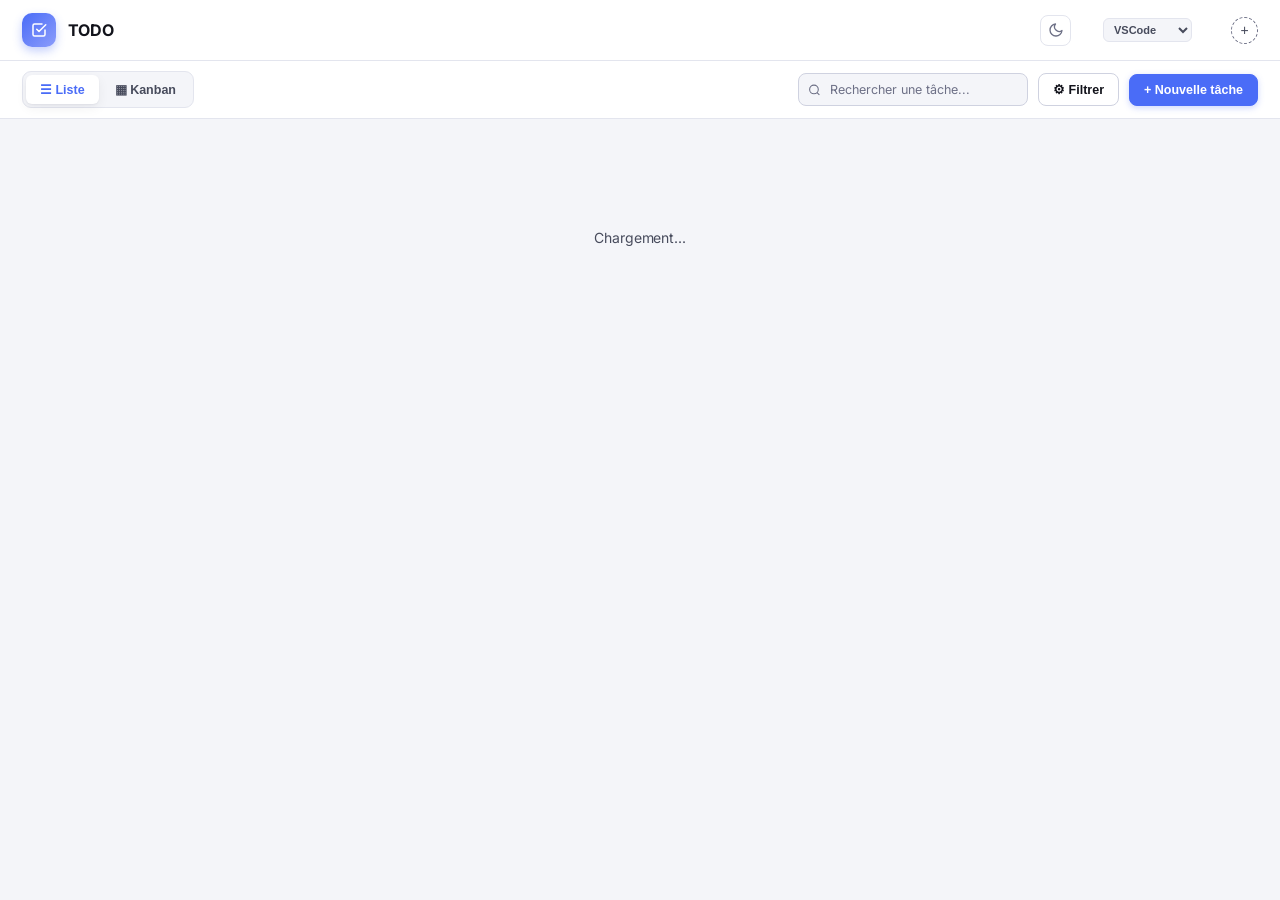
==== commit b6eace96: "feat: clickable position links open in editor (vscode/cursor/zed/windsurf/webstorm)" ====
--- a/dashboard/index.html
+++ b/dashboard/index.html
@@ -172,6 +172,21 @@
                 border-color: var(--primary);
                 color: #fff;
             }
+            .editor-pick {
+                background: var(--bg);
+                border: 1px solid var(--border);
+                color: var(--text2);
+                padding: 4px 6px;
+                border-radius: 6px;
+                font-size: 11px;
+                font-weight: 600;
+                cursor: pointer;
+                margin-right: 8px;
+                outline: none;
+            }
+            .editor-pick:hover {
+                border-color: var(--primary);
+            }
             .avatars {
                 display: flex;
                 align-items: center;
@@ -1243,6 +1258,14 @@
                     <svg class="theme-icon-moon" width="16" height="16" viewBox="0 0 24 24" fill="none" stroke="currentColor" stroke-width="2" stroke-linecap="round" stroke-linejoin="round"><path d="M21 12.79A9 9 0 1 1 11.21 3 7 7 0 0 0 21 12.79z"/></svg>
                 </button>
                 <div class="format-switch" id="formatSwitch"></div>
+                <select class="editor-pick" id="editorPick" onchange="setEditor(this.value)" title="Ouvrir dans">
+                    <option value="vscode">VSCode</option>
+                    <option value="cursor">Cursor</option>
+                    <option value="windsurf">Windsurf</option>
+                    <option value="zed">Zed</option>
+                    <option value="webstorm">WebStorm</option>
+                    <option value="file">Explorer</option>
+                </select>
                 <div class="avatars" id="hdr-avatars"></div>
                 <button
                     class="av-add"
@@ -1670,6 +1693,29 @@
                 d.textContent = s;
                 return d.innerHTML;
             }
+            function editorUrl(pos) {
+                const m = pos.match(/^file:\/\/\/(.*?)#L(\d+):(\d+)$/);
+                if (!m) return pos;
+                const path = m[1], line = m[2], col = m[3];
+                const editors = {
+                    vscode: "vscode://file/" + path + ":" + line + ":" + col,
+                    cursor: "cursor://file/" + path + ":" + line + ":" + col,
+                    windsurf: "windsurf://file/" + path + ":" + line + ":" + col,
+                    zed: "zed:///" + path + "?line=" + line + "&column=" + col,
+                    webstorm: "webstorm://open?file=" + path + "&line=" + line + "&column=" + col,
+                    file: "file:///" + path
+                };
+                const pref = localStorage.getItem("todo-editor") || "vscode";
+                return editors[pref] || editors.vscode;
+            }
+            function editorName() {
+                const n = { vscode:"VSCode", cursor:"Cursor", windsurf:"Windsurf", zed:"Zed", webstorm:"WebStorm", file:"Explorer" };
+                return n[localStorage.getItem("todo-editor") || "vscode"] || "VSCode";
+            }
+            function setEditor(val) {
+                localStorage.setItem("todo-editor", val);
+                rL(); rK();
+            }
             function imgSrc(s) {
                 if (!s) return "";
                 if (s.startsWith("http://") || s.startsWith("https://") || s.startsWith("data:")) return s;
@@ -1976,7 +2022,7 @@
                         (prio === "high" ? "var(--prio-h-t)" : prio === "medium" ? "var(--prio-m-t)" : "var(--prio-l-t)") +
                         '">' + esc(t.priority) + "</span></div>";
                 if (t.position)
-                    h += '<div class="td-row"><span class="td-label">Position</span><a href="' + esc(t.position) + '" target="_blank" rel="noopener" style="color:var(--primary);font-size:12px;word-break:break-all">' + esc(t.position) + "</a></div>";
+                    h += '<div class="td-row"><span class="td-label">Position</span><a href="' + esc(editorUrl(t.position)) + '" target="_blank" rel="noopener" title="Ouvrir dans ' + editorName() + '" style="color:var(--primary);font-size:12px;word-break:break-all">' + esc(t.position.split('/').pop() || t.position) + "</a></div>";
                 const tags = t.tags || [];
                 if (tags.length) {
                     h += '<div class="td-row"><span class="td-label">Tags</span>';
@@ -2212,7 +2258,7 @@
                             h += '<div class="t-est">' + estHTML + "</div>";
                             h += typeHTML;
                             let posHTML = t.position
-                                ? '<div class="t-pos"><a href="' + esc(t.position) + '" target="_blank" rel="noopener">' + esc(t.position.split('/').pop() || t.position) + "</a></div>"
+                                ? '<div class="t-pos"><a href="' + esc(editorUrl(t.position)) + '" target="_blank" rel="noopener" title="Ouvrir dans ' + editorName() + '">' + esc(t.position.split('/').pop() || t.position) + "</a></div>"
                                 : '<div class="t-pos"><span class="prio-none">—</span></div>';
                             h += posHTML;
                             h += peopleHTML;
@@ -2303,7 +2349,7 @@
                         h += "</div>";
                         if (t.position)
                             h +=
-                                '<div class="kbdue" style="font-size:10px">&#128279; <a href="' + esc(t.position) + '" target="_blank" rel="noopener" style="color:var(--text3);text-decoration:none">' + esc(t.position.split('/').pop() || t.position) + "</a></div>";
+                                '<div class="kbdue" style="font-size:10px">&#128279; <a href="' + esc(editorUrl(t.position)) + '" target="_blank" rel="noopener" title="Ouvrir dans ' + editorName() + '" style="color:var(--text3);text-decoration:none">' + esc(t.position.split('/').pop() || t.position) + "</a></div>";
                         if (t.due)
                             h +=
                                 '<div class="kbdue">&#9200; ' +
@@ -2710,6 +2756,7 @@
             });
 
             ld();
+            document.getElementById("editorPick").value = localStorage.getItem("todo-editor") || "vscode";
         </script>
     </body>
 </html>
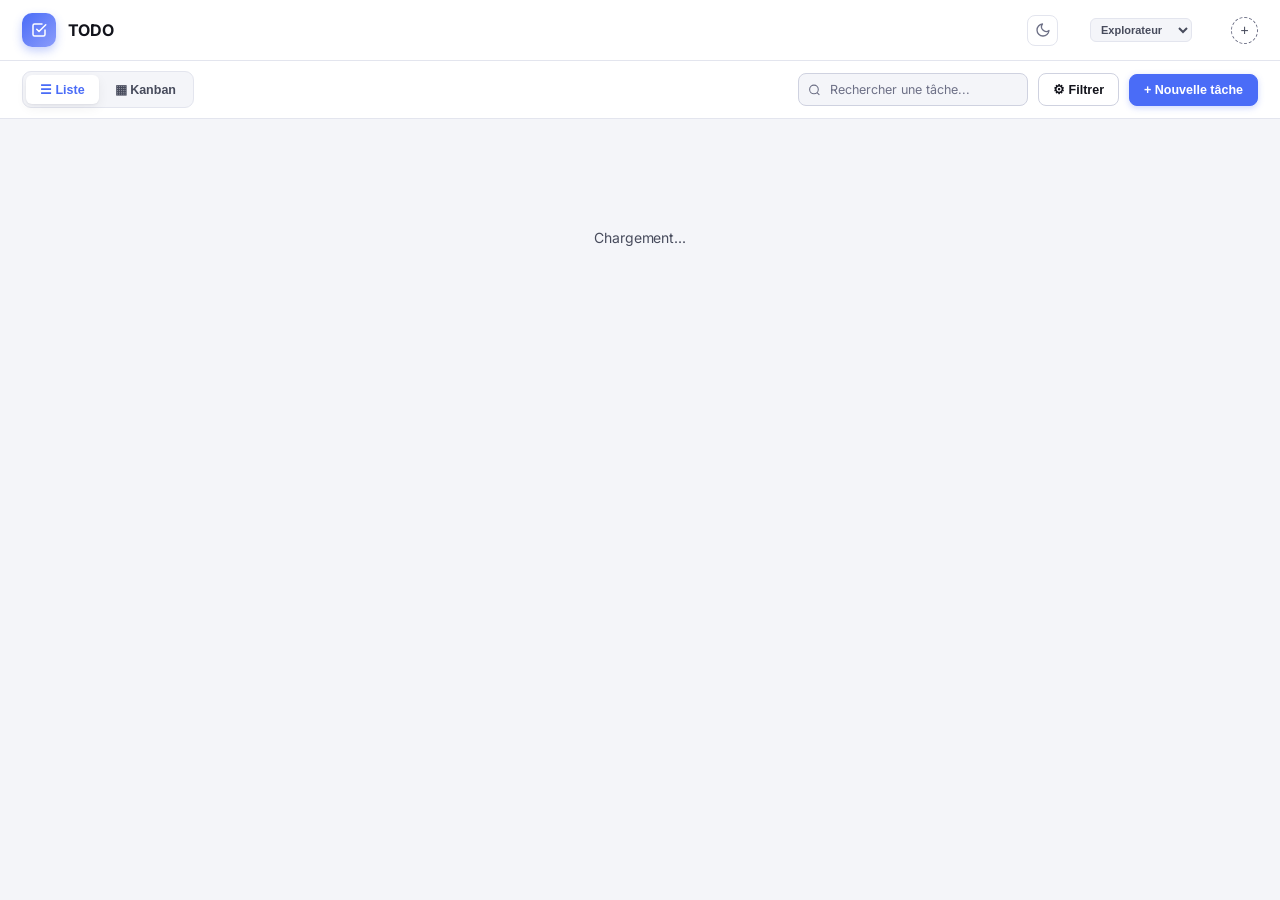
==== commit e28ac67c: "fix: default to file:// (no editor required), add sublime/intellij to picker" ====
--- a/dashboard/index.html
+++ b/dashboard/index.html
@@ -1258,13 +1258,15 @@
                     <svg class="theme-icon-moon" width="16" height="16" viewBox="0 0 24 24" fill="none" stroke="currentColor" stroke-width="2" stroke-linecap="round" stroke-linejoin="round"><path d="M21 12.79A9 9 0 1 1 11.21 3 7 7 0 0 0 21 12.79z"/></svg>
                 </button>
                 <div class="format-switch" id="formatSwitch"></div>
-                <select class="editor-pick" id="editorPick" onchange="setEditor(this.value)" title="Ouvrir dans">
+                <select class="editor-pick" id="editorPick" onchange="setEditor(this.value)" title="Ouvrir le fichier dans…">
+                    <option value="file">Explorateur</option>
                     <option value="vscode">VSCode</option>
                     <option value="cursor">Cursor</option>
                     <option value="windsurf">Windsurf</option>
                     <option value="zed">Zed</option>
+                    <option value="sublime">Sublime Text</option>
                     <option value="webstorm">WebStorm</option>
-                    <option value="file">Explorer</option>
+                    <option value="intellij">IntelliJ</option>
                 </select>
                 <div class="avatars" id="hdr-avatars"></div>
                 <button
@@ -1698,19 +1700,21 @@
                 if (!m) return pos;
                 const path = m[1], line = m[2], col = m[3];
                 const editors = {
+                    file: "file:///" + path,
                     vscode: "vscode://file/" + path + ":" + line + ":" + col,
                     cursor: "cursor://file/" + path + ":" + line + ":" + col,
                     windsurf: "windsurf://file/" + path + ":" + line + ":" + col,
                     zed: "zed:///" + path + "?line=" + line + "&column=" + col,
                     webstorm: "webstorm://open?file=" + path + "&line=" + line + "&column=" + col,
-                    file: "file:///" + path
+                    sublime: "subl://open?url=file:///" + path + "&line=" + line + "&column=" + col,
+                    intellij: "idea://open?file=" + path + "&line=" + line + "&column=" + col
                 };
-                const pref = localStorage.getItem("todo-editor") || "vscode";
-                return editors[pref] || editors.vscode;
+                const pref = localStorage.getItem("todo-editor") || "file";
+                return editors[pref] || editors.file;
             }
             function editorName() {
-                const n = { vscode:"VSCode", cursor:"Cursor", windsurf:"Windsurf", zed:"Zed", webstorm:"WebStorm", file:"Explorer" };
-                return n[localStorage.getItem("todo-editor") || "vscode"] || "VSCode";
+                const n = { file:"Explorateur", vscode:"VSCode", cursor:"Cursor", windsurf:"Windsurf", zed:"Zed", sublime:"Sublime Text", webstorm:"WebStorm", intellij:"IntelliJ" };
+                return n[localStorage.getItem("todo-editor") || "file"] || "Explorateur";
             }
             function setEditor(val) {
                 localStorage.setItem("todo-editor", val);
@@ -2756,7 +2760,7 @@
             });
 
             ld();
-            document.getElementById("editorPick").value = localStorage.getItem("todo-editor") || "vscode";
+            document.getElementById("editorPick").value = localStorage.getItem("todo-editor") || "file";
         </script>
     </body>
 </html>
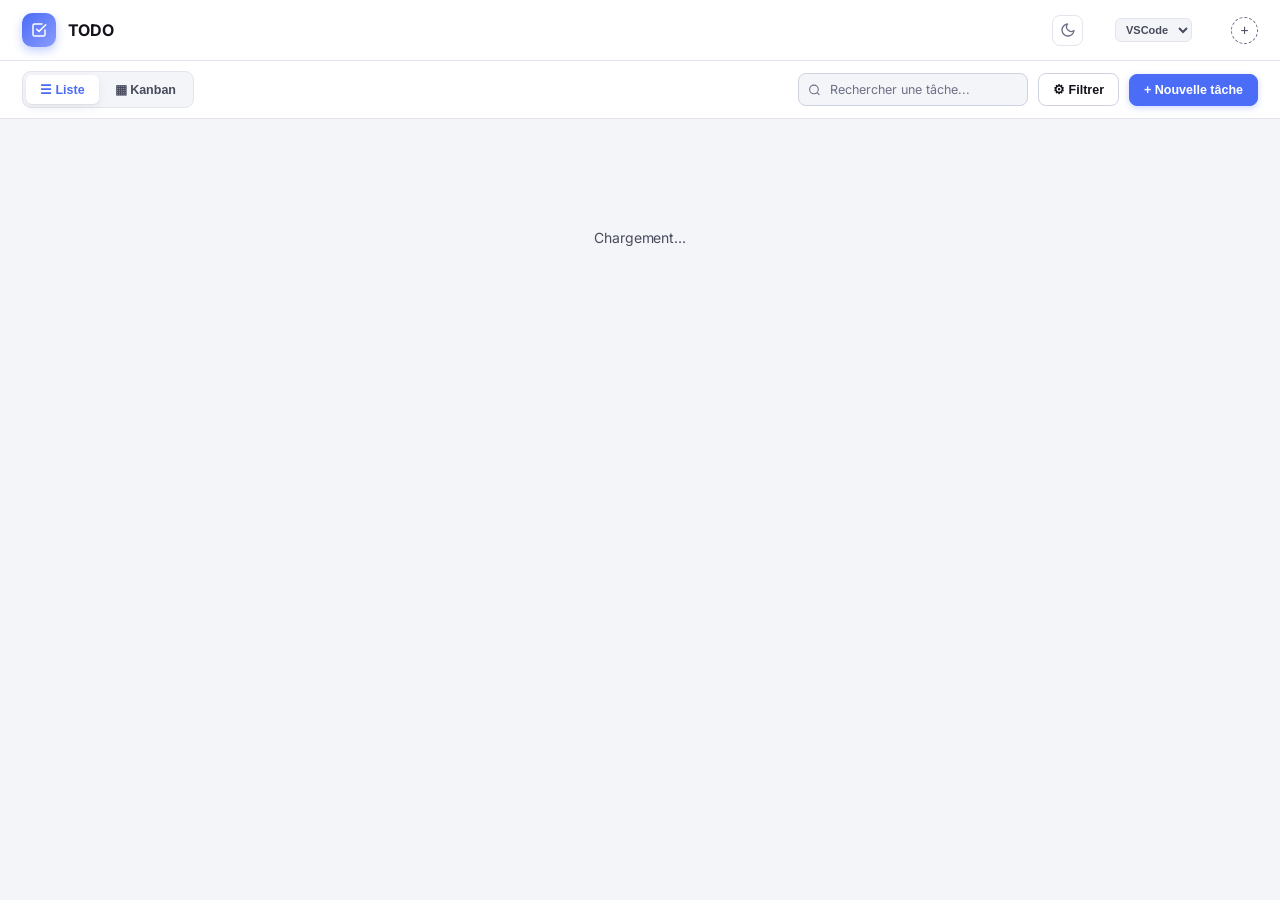
==== commit 376984ae: "fix: zed uses zed://file/ format, only vscode+zed in picker" ====
--- a/dashboard/index.html
+++ b/dashboard/index.html
@@ -1259,14 +1259,8 @@
                 </button>
                 <div class="format-switch" id="formatSwitch"></div>
                 <select class="editor-pick" id="editorPick" onchange="setEditor(this.value)" title="Ouvrir le fichier dans…">
-                    <option value="file">Explorateur</option>
                     <option value="vscode">VSCode</option>
-                    <option value="cursor">Cursor</option>
-                    <option value="windsurf">Windsurf</option>
                     <option value="zed">Zed</option>
-                    <option value="sublime">Sublime Text</option>
-                    <option value="webstorm">WebStorm</option>
-                    <option value="intellij">IntelliJ</option>
                 </select>
                 <div class="avatars" id="hdr-avatars"></div>
                 <button
@@ -1700,21 +1694,15 @@
                 if (!m) return pos;
                 const path = m[1], line = m[2], col = m[3];
                 const editors = {
-                    file: "file:///" + path,
                     vscode: "vscode://file/" + path + ":" + line + ":" + col,
-                    cursor: "cursor://file/" + path + ":" + line + ":" + col,
-                    windsurf: "windsurf://file/" + path + ":" + line + ":" + col,
-                    zed: "zed:///" + path + "?line=" + line + "&column=" + col,
-                    webstorm: "webstorm://open?file=" + path + "&line=" + line + "&column=" + col,
-                    sublime: "subl://open?url=file:///" + path + "&line=" + line + "&column=" + col,
-                    intellij: "idea://open?file=" + path + "&line=" + line + "&column=" + col
+                    zed: "zed://file/" + path + ":" + line + ":" + col,
                 };
-                const pref = localStorage.getItem("todo-editor") || "file";
-                return editors[pref] || editors.file;
+                const pref = localStorage.getItem("todo-editor") || "vscode";
+                return editors[pref] || editors.vscode;
             }
             function editorName() {
-                const n = { file:"Explorateur", vscode:"VSCode", cursor:"Cursor", windsurf:"Windsurf", zed:"Zed", sublime:"Sublime Text", webstorm:"WebStorm", intellij:"IntelliJ" };
-                return n[localStorage.getItem("todo-editor") || "file"] || "Explorateur";
+                const n = { vscode:"VSCode", zed:"Zed" };
+                return n[localStorage.getItem("todo-editor") || "vscode"] || "VSCode";
             }
             function setEditor(val) {
                 localStorage.setItem("todo-editor", val);
@@ -2760,7 +2748,7 @@
             });
 
             ld();
-            document.getElementById("editorPick").value = localStorage.getItem("todo-editor") || "file";
+            document.getElementById("editorPick").value = localStorage.getItem("todo-editor") || "vscode";
         </script>
     </body>
 </html>
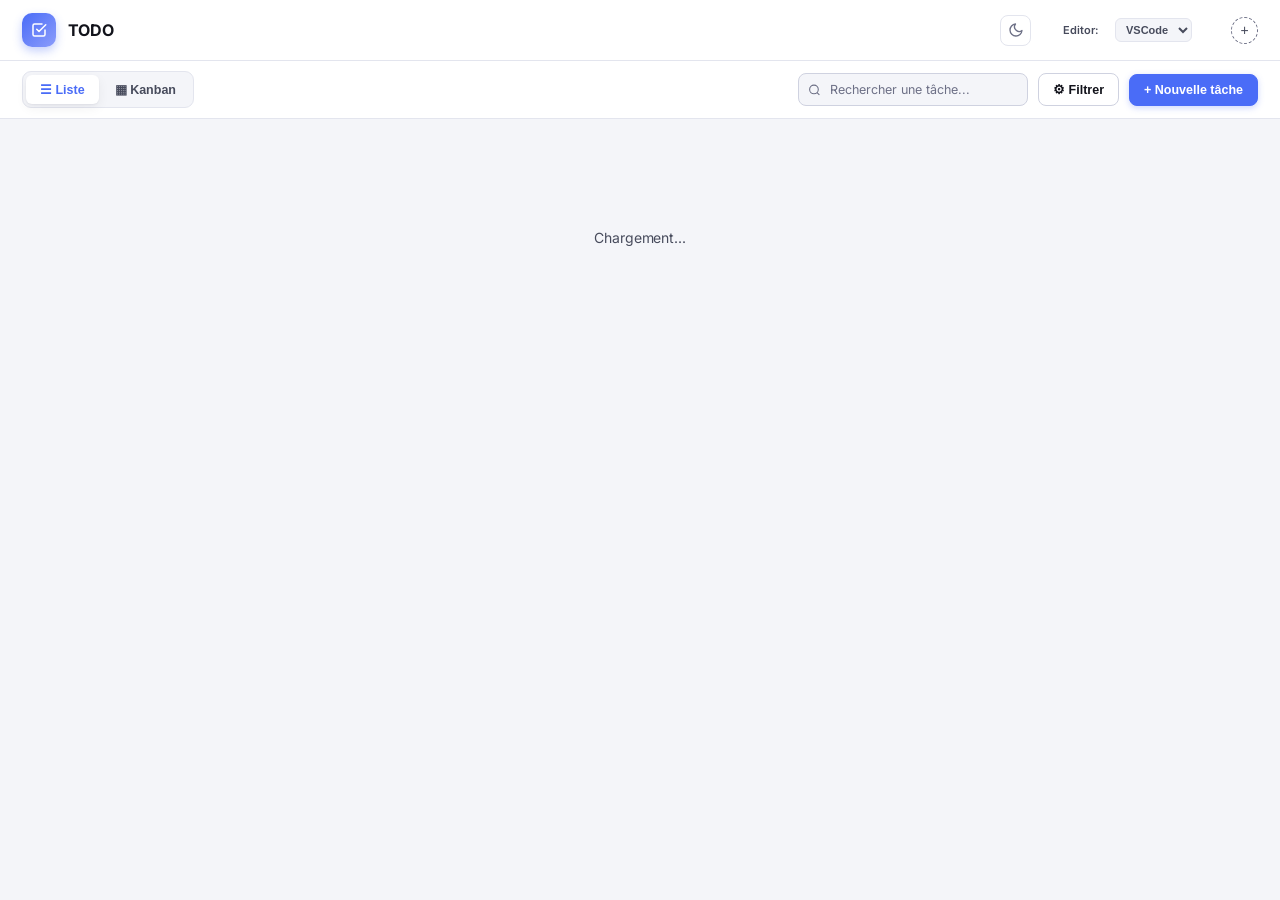
==== commit d81b2a1b: "fix: zed URL broken by ternary parentheses; add Editor: label" ====
--- a/dashboard/index.html
+++ b/dashboard/index.html
@@ -184,6 +184,12 @@
                 margin-right: 8px;
                 outline: none;
             }
+            .editor-label {
+                color: var(--text2);
+                font-size: 11px;
+                font-weight: 600;
+                margin-right: 4px;
+            }
             .editor-pick:hover {
                 border-color: var(--primary);
             }
@@ -1258,6 +1264,7 @@
                     <svg class="theme-icon-moon" width="16" height="16" viewBox="0 0 24 24" fill="none" stroke="currentColor" stroke-width="2" stroke-linecap="round" stroke-linejoin="round"><path d="M21 12.79A9 9 0 1 1 11.21 3 7 7 0 0 0 21 12.79z"/></svg>
                 </button>
                 <div class="format-switch" id="formatSwitch"></div>
+                <span class="editor-label">Editor:</span>
                 <select class="editor-pick" id="editorPick" onchange="setEditor(this.value)" title="Ouvrir le fichier dans…">
                     <option value="vscode">VSCode</option>
                     <option value="zed">Zed</option>
@@ -1695,7 +1702,7 @@
                 const path = m[1], line = m[2], col = m[3];
                 const editors = {
                     vscode: "vscode://file/" + path + ":" + line + ":" + col,
-                    zed: "zed://file/" + path + ":" + line + ":" + col,
+                    zed: /^[A-Za-z]:/.test(path) ? "file:///" + path + "#L" + line + ":" + col : "zed://file/" + path + ":" + line + ":" + col,
                 };
                 const pref = localStorage.getItem("todo-editor") || "vscode";
                 return editors[pref] || editors.vscode;
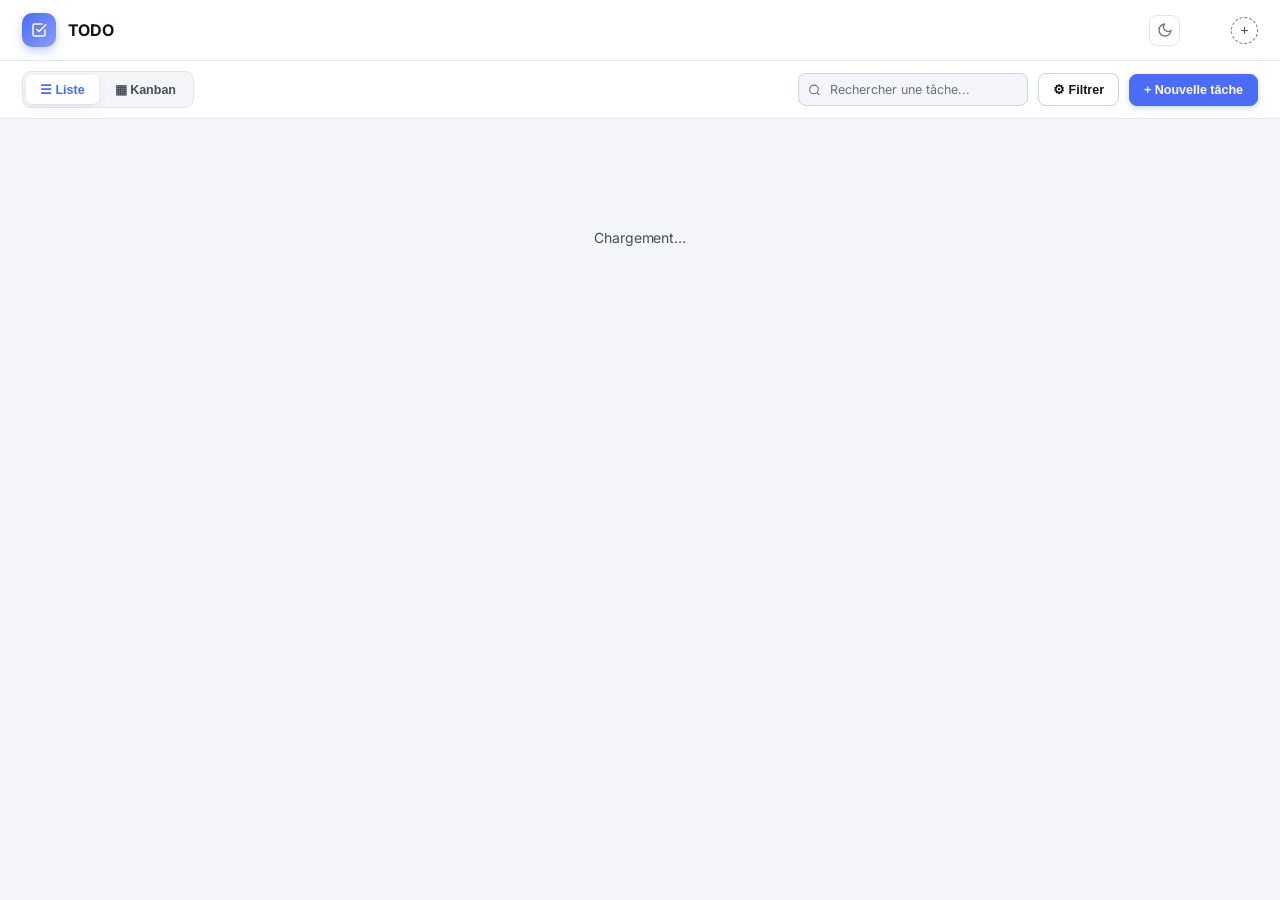
==== commit fec9dc77: "refactor: replace clickable editor links with copy button" ====
--- a/dashboard/index.html
+++ b/dashboard/index.html
@@ -172,26 +172,24 @@
                 border-color: var(--primary);
                 color: #fff;
             }
-            .editor-pick {
+            .copy-btn {
                 background: var(--bg);
                 border: 1px solid var(--border);
                 color: var(--text2);
-                padding: 4px 6px;
-                border-radius: 6px;
-                font-size: 11px;
-                font-weight: 600;
+                padding: 1px 5px;
+                border-radius: 4px;
+                font-size: 10px;
                 cursor: pointer;
-                margin-right: 8px;
-                outline: none;
-            }
-            .editor-label {
-                color: var(--text2);
-                font-size: 11px;
-                font-weight: 600;
-                margin-right: 4px;
-            }
-            .editor-pick:hover {
+                margin-left: 4px;
+                line-height: 1.4;
+            }
+            .copy-btn:hover {
                 border-color: var(--primary);
+                color: var(--primary);
+            }
+            .copy-btn.copied {
+                border-color: var(--primary);
+                color: var(--primary);
             }
             .avatars {
                 display: flex;
@@ -1264,11 +1262,7 @@
                     <svg class="theme-icon-moon" width="16" height="16" viewBox="0 0 24 24" fill="none" stroke="currentColor" stroke-width="2" stroke-linecap="round" stroke-linejoin="round"><path d="M21 12.79A9 9 0 1 1 11.21 3 7 7 0 0 0 21 12.79z"/></svg>
                 </button>
                 <div class="format-switch" id="formatSwitch"></div>
-                <span class="editor-label">Editor:</span>
-                <select class="editor-pick" id="editorPick" onchange="setEditor(this.value)" title="Ouvrir le fichier dans…">
-                    <option value="vscode">VSCode</option>
-                    <option value="zed">Zed</option>
-                </select>
+
                 <div class="avatars" id="hdr-avatars"></div>
                 <button
                     class="av-add"
@@ -1696,24 +1690,13 @@
                 d.textContent = s;
                 return d.innerHTML;
             }
-            function editorUrl(pos) {
-                const m = pos.match(/^file:\/\/\/(.*?)#L(\d+):(\d+)$/);
-                if (!m) return pos;
-                const path = m[1], line = m[2], col = m[3];
-                const editors = {
-                    vscode: "vscode://file/" + path + ":" + line + ":" + col,
-                    zed: /^[A-Za-z]:/.test(path) ? "file:///" + path + "#L" + line + ":" + col : "zed://file/" + path + ":" + line + ":" + col,
-                };
-                const pref = localStorage.getItem("todo-editor") || "vscode";
-                return editors[pref] || editors.vscode;
-            }
-            function editorName() {
-                const n = { vscode:"VSCode", zed:"Zed" };
-                return n[localStorage.getItem("todo-editor") || "vscode"] || "VSCode";
-            }
-            function setEditor(val) {
-                localStorage.setItem("todo-editor", val);
-                rL(); rK();
+            function copyPos(el) {
+                const pos = el.getAttribute("data-pos");
+                navigator.clipboard.writeText(pos).then(() => {
+                    el.textContent = "copied";
+                    el.classList.add("copied");
+                    setTimeout(() => { el.textContent = "copy"; el.classList.remove("copied"); }, 1500);
+                }).catch(() => {});
             }
             function imgSrc(s) {
                 if (!s) return "";
@@ -2021,7 +2004,7 @@
                         (prio === "high" ? "var(--prio-h-t)" : prio === "medium" ? "var(--prio-m-t)" : "var(--prio-l-t)") +
                         '">' + esc(t.priority) + "</span></div>";
                 if (t.position)
-                    h += '<div class="td-row"><span class="td-label">Position</span><a href="' + esc(editorUrl(t.position)) + '" target="_blank" rel="noopener" title="Ouvrir dans ' + editorName() + '" style="color:var(--primary);font-size:12px;word-break:break-all">' + esc(t.position.split('/').pop() || t.position) + "</a></div>";
+                    h += '<div class="td-row"><span class="td-label">Position</span><span style="color:var(--primary);font-size:12px;word-break:break-all">' + esc(t.position.split('/').pop() || t.position) + '</span><button class="copy-btn" data-pos="' + esc(t.position) + '" onclick="copyPos(this)">copy</button></div>';
                 const tags = t.tags || [];
                 if (tags.length) {
                     h += '<div class="td-row"><span class="td-label">Tags</span>';
@@ -2257,7 +2240,7 @@
                             h += '<div class="t-est">' + estHTML + "</div>";
                             h += typeHTML;
                             let posHTML = t.position
-                                ? '<div class="t-pos"><a href="' + esc(editorUrl(t.position)) + '" target="_blank" rel="noopener" title="Ouvrir dans ' + editorName() + '">' + esc(t.position.split('/').pop() || t.position) + "</a></div>"
+                                ? '<div class="t-pos"><span>' + esc(t.position.split('/').pop() || t.position) + '</span><button class="copy-btn" data-pos="' + esc(t.position) + '" onclick="copyPos(this)">copy</button></div>'
                                 : '<div class="t-pos"><span class="prio-none">—</span></div>';
                             h += posHTML;
                             h += peopleHTML;
@@ -2348,7 +2331,7 @@
                         h += "</div>";
                         if (t.position)
                             h +=
-                                '<div class="kbdue" style="font-size:10px">&#128279; <a href="' + esc(editorUrl(t.position)) + '" target="_blank" rel="noopener" title="Ouvrir dans ' + editorName() + '" style="color:var(--text3);text-decoration:none">' + esc(t.position.split('/').pop() || t.position) + "</a></div>";
+                                '<div class="kbdue" style="font-size:10px"><span style="color:var(--text3)">' + esc(t.position.split('/').pop() || t.position) + '</span><button class="copy-btn" data-pos="' + esc(t.position) + '" onclick="copyPos(this)" style="font-size:9px">copy</button></div>';
                         if (t.due)
                             h +=
                                 '<div class="kbdue">&#9200; ' +
@@ -2755,7 +2738,6 @@
             });
 
             ld();
-            document.getElementById("editorPick").value = localStorage.getItem("todo-editor") || "vscode";
         </script>
     </body>
 </html>
